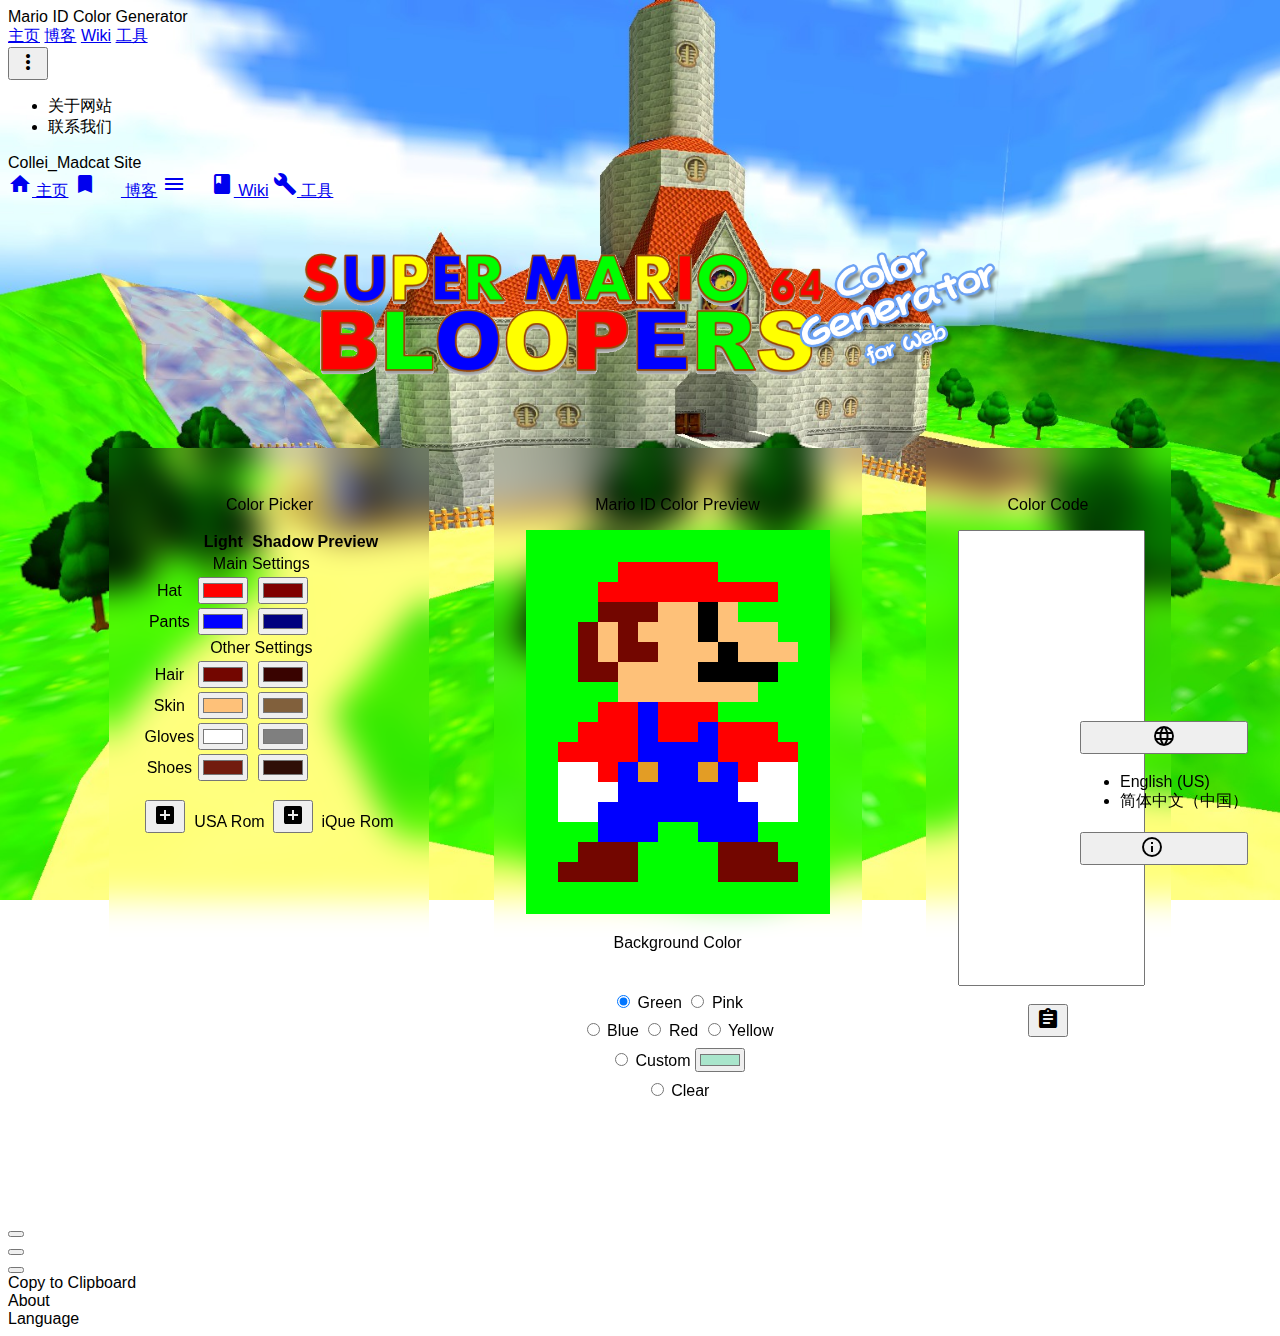
==== index.html @ 0d643e21 "Commit" ====
<!DOCTYPE html>
<html>
  
  <head>
    <meta http-equiv="content-type" content="text/html;" charset="utf-8">
    <title>Mario ID Color Genreator - Collei_Madcat</title>
    <link rel="stylesheet" href="https://fonts.googleapis.com/icon?family=Material+Icons">
    <link rel="stylesheet" href="https://code.getmdl.io/1.3.0/material.indigo-blue.min.css" />
    <link rel="stylesheet" href="http://fonts.googleapis.com/css?family=Roboto:300,400,500,700" type="text/css">
    <script defer src="https://code.getmdl.io/1.3.0/material.min.js">
    </script>
    <meta name="viewport" content="width=device-width, initial-scale=1.0">
    <link rel="stylesheet" href="css/style.css"/>
    <style type="text/css">
      body {
        background-image: url(images/background.jpg);
        background-repeat: no-repeat;
        background-attachment: fixed;
        background-position: center center;
        background-size: cover;
      }
      .mdl-layout__container {
        background-color: rgba(255,254,255,0.8);
      }
      .mdl-layout__header .mdl-layout-title {
        font-family:'Segoe UI',Tahoma,Geneva,Verdana,sans-serif !important;
      }
      .colorPicker{
        display: flex;
        margin: 0 auto;
        justify-content: center;
      }
      .footer {
        text-align:center;
      }
      .transition-left {
        transform-origin:center right;
      }
      .footer p {
        margin:0.5em 0;
      }
      .pages-bottom-right {
        position:fixed;
        display:flex;
        right:0;
        bottom:0;
        margin:0 2em 2em 0;
        z-index:900;
        flex-direction:column;
      }
      .pages-bottom-right button {
        margin:0.25em 0;
      }
      .mdl-dialog {
        min-width:360px;
        width:inherit;
        max-width:max-content;
      }
      .generate-area {
        margin-top:1em;
        display:flex;
        justify-content:space-around;
      }
      .generate-buttons {
        margin:0 0.25em;
      }
      .background-color-setting-radios div {
        margin:0.5em 0;
      }
      .padding-1 {
        padding:1em;
      }
      .padding-2 {
        padding:1.5em;
      }
      .padding-3 {
        padding:2em;
      }
      .margin-1{
        margin:0.25em;
      }
      .margin-2{
        margin:0.5em;
      }
      .margin-3{
        margin:1em;
      }
      .margin-4{
        margin:2em;
      }
      .blur-1{
        backdrop-filter: blur(16px);
      }
    </style>
  </head>
  
  <body>
    <div class="mdl-layout mdl-js-layout mdl-layout--fixed-header">
      <header class="mdl-layout__header">
        <div class="mdl-layout__header-row">
          <!-- Title -->
          <span class="mdl-layout-title">Mario ID Color Generator</span>
          <!-- Add spacer, to align navigation to the right -->
          <div class="mdl-layout-spacer">
          </div>
          <!-- Navigation. We hide it in small screens. -->
          <nav class="mdl-navigation mdl-layout--large-screen-only">
            <a class="mdl-navigation__link" href="https://colleimadcat.com/">主页</a>
            <a class="mdl-navigation__link needcomingsoon" href="#">博客</a>
            <a class="mdl-navigation__link" href="https://wiki.colleimadcat.com/">Wiki</a>
            <a class="mdl-navigation__link needcomingsoon" href="#">工具</a>
          </nav>
          <button id="demo-menu-lower-right" class="mdl-button mdl-js-button mdl-button--icon">
            <i class="material-icons">more_vert</i>
          </button>
          <ul class="mdl-menu mdl-menu--bottom-right mdl-js-menu mdl-js-ripple-effect" for="demo-menu-lower-right">
            <li class="mdl-menu__item needcomingsoon">关于网站</li>
            <li class="mdl-menu__item needcomingsoon">联系我们</li>
          </ul>
        </div>
      </header>
      <div class="mdl-layout__drawer">
        <span class="mdl-layout-title">Collei_Madcat Site</span>
        <nav class="mdl-navigation">
          <a class="mdl-navigation__link" href="https://colleimadcat.com/">
            <i class="material-icons">home</i>&nbsp;主页</a>
          <a class="mdl-navigation__link needcomingsoon" href="#">
            <i class="material-icons">bookmarks</i>&nbsp;博客</a>
          <a class="mdl-navigation__link" href="https://wiki.colleimadcat.com/">
            <i class="material-icons">menu_book</i>&nbsp;Wiki</a>
          <a class="mdl-navigation__link needcomingsoon" href="#" id="tools">
            <i class="material-icons">build</i>&nbsp;工具</a>
        </nav>
      </div>
      <main class="mdl-layout__content">
        <!--Page Content Start-->
        <div class="page-content padding-1">
          <form>
            <div style="display:flex">
              <img src="images/banner.png" style="margin:0 auto; width:768px;">
            </div>
            <div class="colorPicker padding-1" style="text-align:center;">
              <div class="marioID-color-picker-area mdl-shadow--6dp padding-3 margin-4 blur-1">
                <div class="color-setting">
                  <p>Color Picker</p>
                  <table class="mdl-data-table mdl-js-data-table mdl-shadow--2dp">
                    <thead>
                      <tr style="font-weight: bold;">
                        <td>
                        </td>
                        <td>Light</td>
                        <td>Shadow</td>
                        <td>Preview</td>
                      </tr>
                    </thead>
                    <tbody>
                      <tr>
                        <td colspan="4">Main Settings</td>
                      </tr>
                      <tr>
                        <td>Hat</td>
                        <td>
                          <input type="color" id="hatColor" value="#ff0000" onchange="colorExecute(hatMain)">
                        </td>
                        <td>
                          <input type="color" id="hatColorShadow" value="#7f0000" onchange="colorExecute(hatShadow)">
                        </td>
                        <td>
                          <div class="preview-color" id="preview-color-hat">
                          </div>
                        </td>
                      </tr>
                      <tr>
                        <td>Pants</td>
                        <td>
                          <input type="color" id="pantsColor" value="#0000ff" onchange="colorExecute(pantsMain)">
                        </td>
                        <td>
                          <input type="color" id="pantsColorShadow" value="#00007f" onchange="colorExecute(pantsShadow)">
                        </td>
                        <td>
                          <div class="preview-color" id="preview-color-pants">
                          </div>
                        </td>
                      </tr>
                      <tr>
                        <td colspan="4">Other Settings</td>
                      </tr>
                      <tr>
                        <td>Hair</td>
                        <td>
                          <input type="color" id="hairColor" value="#730600" onchange="colorExecute(hairMain)">
                        </td>
                        <td>
                          <input type="color" id="hairColorShadow" value="#390300" onchange="colorExecute(hairShadow)">
                        </td>
                        <td>
                          <div class="preview-color" id="preview-color-hat">
                          </div>
                        </td>
                      </tr>
                      <tr>
                        <td>Skin</td>
                        <td>
                          <input type="color" id="skinColor" value="#fec179" onchange="colorExecute(skinMain)">
                        </td>
                        <td>
                          <input type="color" id="skinColorShadow" value="#81603c" onchange="colorExecute(skinShadow)">
                        </td>
                        <td>
                          <div class="preview-color" id="preview-color-pants">
                          </div>
                        </td>
                      </tr>
                      <tr>
                        <td>Gloves</td>
                        <td>
                          <input type="color" id="glovesColor" value="#ffffff" onchange="colorExecute(glovesMain)">
                        </td>
                        <td>
                          <input type="color" id="glovesColorShadow" value="#7f7f7f" onchange="colorExecute(glovesShadow)">
                        </td>
                        <td>
                          <div class="preview-color" id="preview-color-hat">
                          </div>
                        </td>
                      </tr>
                      <tr>
                        <td>Shoes</td>
                        <td>
                          <input type="color" id="shoesColor" value="#721c0e" onchange="colorExecute(shoesMain)">
                        </td>
                        <td>
                          <input type="color" id="shoesColorShadow" value="#2f0e07" onchange="colorExecute(shoesShadow)">
                        </td>
                        <td>
                          <div class="preview-color" id="preview-color-pants">
                          </div>
                        </td>
                      </tr>
                    </tbody>
                  </table>
                </div>
                <div class="generate-area" style="margin-top: 1em;">
                  <div class="generate-buttons">
                    <button id="generateColorU" class="mdl-button mdl-js-button mdl-button--fab mdl-button--mini-fab mdl-shadow--2dp" onclick="cheatCodeGenerate(0)" href="#">
                      <i class="material-icons">add_box</i>
                    </button>
                    <span>&nbsp;USA Rom</span>
                  </div>
                  <div class="generate-buttons">
                    <button id="generateColorC" class="mdl-button mdl-js-button mdl-button--fab mdl-button--mini-fab mdl-shadow--2dp" onclick="cheatCodeGenerate(1)" href="#">
                      <i class="material-icons">add_box</i>
                    </button>
                    <span>&nbsp;iQue Rom</span>
                  </div>
                </div>
              </div>
              <div class="marioID-color-preview-area mdl-shadow--6dp padding-3 margin-4 blur-1">
                <p>Mario ID Color Preview</p>
                <canvas id="marioIdPreview" class="mdl-shadow--6dp" width="304" height="384">
                </canvas>
                <div class="background-color-setting" style="margin-top: 1em;">
                  <p>Background Color</p>
                  <div class="mdl-shadow--3dp background-color-setting-radios" style="padding:1em">
                    <div>
                      <label class="mdl-radio mdl-js-radio mdl-js-ripple-effect" for="screengreen">
                        <input type="radio" id="screengreen" class="mdl-radio__button" name="screen" checked onclick="changeBackground(0)">
                        <span class="mdl-radio__label">Green</span>
                      </label>
                      <label class="mdl-radio mdl-js-radio mdl-js-ripple-effect" for="screenpink">
                        <input type="radio" id="screenpink" class="mdl-radio__button" name="screen" onclick="changeBackground(1)">
                        <span class="mdl-radio__label">Pink</span>
                      </label>
                    </div>
                    <div>
                      <label class="mdl-radio mdl-js-radio mdl-js-ripple-effect" for="screenblue">
                        <input type="radio" id="screenblue" class="mdl-radio__button" name="screen" onclick="changeBackground(2)">
                        <span class="mdl-radio__label">Blue</span>
                      </label>
                      <label class="mdl-radio mdl-js-radio mdl-js-ripple-effect" for="screenred">
                        <input type="radio" id="screenred" class="mdl-radio__button" name="screen" onclick="changeBackground(3)">
                        <span class="mdl-radio__label">Red</span>
                      </label>
                      <label class="mdl-radio mdl-js-radio mdl-js-ripple-effect" for="screenyellow">
                        <input type="radio" id="screenyellow" class="mdl-radio__button" name="screen" onclick="changeBackground(4)">
                        <span class="mdl-radio__label">Yellow</span>
                      </label>
                    </div>
                    <div>
                      <label class="mdl-radio mdl-js-radio mdl-js-ripple-effect" for="screencustom">
                        <input type="radio" id="screencustom" class="mdl-radio__button" name="screen" onclick="changeBackground(5)">
                        <span class="mdl-radio__label">Custom</span>
                        <input type="color" id="backcolorCustom" value="#a9e5cb" style="height: 24px;">
                      </label>
                    </div>
                    <div>
                      <label class="mdl-radio mdl-js-radio mdl-js-ripple-effect" for="screenclear">
                        <input type="radio" id="screenclear" class="mdl-radio__button" name="screen" onclick="changeBackground(6)">
                        <span class="mdl-radio__label">Clear</span>
                      </label>
                    </div>
                  </div>
                </div>
              </div>
              <div class="generate-code-area mdl-shadow--6dp padding-3 margin-4 blur-1">
                <p>Color Code</p>
                <div class="generated-area">
                  <div class="mdl-textfield mdl-js-textfield">
                    <textarea style="resize:none; font-family:monospace; height: 450px; width: 100%;" id="GeneratedCode" class="mdl-textfield__input mdl-shadow--2dp"></textarea>
                  </div>
                </div>
                <button id="copycolorcode" class="mdl-button mdl-js-button mdl-button--fab mdl-button--mini-fab mdl-shadow--4dp" onclick="copyContent()" href="#" style="margin-top: 1em;">
                  <i class="material-icons">assignment</i>
                </button>
              </div>
            </div>
            <div class="pages-bottom-right">
              <button id="language" class="mdl-button mdl-button--colored mdl-js-button mdl-button--fab mdl-button--mini-fab mdl-js-ripple-effect mdl-shadow--3dp" href="#">
                <i class="material-icons">language</i>
              </button>
              <ul class="mdl-menu mdl-menu--top-right mdl-js-menu mdl-js-ripple-effect" for="language">
                <li class="mdl-menu__item">English (US)</li>
                <li class="mdl-menu__item">简体中文（中国）</li>
              </ul>
              <button id="about" class="mdl-button mdl-button--colored mdl-js-button mdl-button--fab mdl-button--mini-fab mdl-js-ripple-effect mdl-shadow--3dp" href="#">
                <i class="material-icons">info_outlined</i>
              </button>
            </div>
          </form>
        </div>
        <div id="generateColorToast" aria-live="assertive" aria-atomic="true" aria-relevant="text" class="mdl-snackbar mdl-js-snackbar">
          <div class="mdl-snackbar__text"></div>
          <button type="button" class="mdl-snackbar__action"></button>
        </div>
        <div id="copyToast" aria-live="assertive" aria-atomic="true" aria-relevant="text" class="mdl-snackbar mdl-js-snackbar">
          <div class="mdl-snackbar__text"></div>
          <button type="button" class="mdl-snackbar__action"></button>
        </div>
        <!--Page Content End-->
      </main>
      <div id="comingsoonToast" aria-live="assertive" aria-atomic="true" aria-relevant="text" class="mdl-snackbar mdl-js-snackbar">
        <div class="mdl-snackbar__text"></div>
        <button type="button" class="mdl-snackbar__action"></button>
      </div>
    </div>
    <div class="mdl-tooltip" data-mdl-for="copycolorcode">Copy to Clipboard</div>
    <div class="mdl-tooltip transition-left mdl-tooltip--left" data-mdl-for="about">About</div>
    <div class="mdl-tooltip transition-left mdl-tooltip--left" data-mdl-for="language">Language</div>
    <dialog id="dialog" class="mdl-dialog">
      <h3 class="mdl-dialog__title">关于 Mario ID 生成器</h3>
      <div class="mdl-dialog__content">
        <div class="footer">
          <p>© 2016~2023 Collei_Madcat, Unreal_Neo Studios. All Rights Reserved.</p>
          <p>© CaptainSwag101 M64MM2 and Color Generator.</p>
          <p>© GlitchyPSIX M64MM3</p>
          <p>Co-developed by 8192Bit.</p>
          <p>This Color Code Generator is Public domain, technical support for creators in the Super Mario 64 Blooper Community.
            <br/>This is free for anyone to use.</p>
        </div>
      </div>
      <div class="mdl-dialog__actions">
        <button type="button" class="mdl-button">关闭</button>
      </div>
    </dialog>
    <script>
      (function() {
        'use strict';
        window['counter'] = 0;
        var snackbarContainer = document.querySelector('#comingsoonToast');
        var showToastButton = document.getElementsByClassName('needcomingsoon');
        for (var i = 0;i < showToastButton.length; i++){
          showToastButton[i].addEventListener('click', function() {
              'use strict';
              var data = {
                  message: '网页正在维护中，敬请期待...',
                  timeout: 1500
              };
              snackbarContainer.MaterialSnackbar.showSnackbar(data);
          })
        }
      }());
    </script>
    <script>
      (function() {
        'use strict';
        window['counter'] = 0;
        var snackbarContainer = document.querySelector('#generateColorToast');
        var showToastButton = document.querySelector('#generateColorU');
        showToastButton.addEventListener('click', function() {
          'use strict';
          var data = {message: 'Color Generated.'};
          snackbarContainer.MaterialSnackbar.showSnackbar(data);
        });
      }());
      (function() {
        'use strict';
        window['counter'] = 0;
        var snackbarContainer = document.querySelector('#generateColorToast');
        var showToastButton = document.querySelector('#generateColorC');
        showToastButton.addEventListener('click', function() {
          'use strict';
          var data = {message: 'Color Generated.'};
          snackbarContainer.MaterialSnackbar.showSnackbar(data);
        });
      }());
      (function() {
        'use strict';
        window['bool'];
        var snackbarContainer = document.querySelector('#copyToast');
        var showToastButton = document.querySelector('#copycolorcode');
        showToastButton.addEventListener('click', function() {
          'use strict';
          if (bool) {
            var data = {message: 'Successfully copied the code to clipboard.'};
          }
          else {
            var data = {message: 'Failed to copy the code to clipboard. Have you got the clipboard premission?'};
          }
          snackbarContainer.MaterialSnackbar.showSnackbar(data);
        });
      }());
    </script>
    <script>
        (function() {
          'use strict';
          var dialogButton = document.querySelector('#about');
          var dialog = document.querySelector('#dialog');
          if (! dialog.showModal) {
            dialogPolyfill.registerDialog(dialog);
          }
          dialogButton.addEventListener('click', function() {
            dialog.showModal();
          });
          dialog.querySelector('button:not([disabled])')
          .addEventListener('click', function() {
            dialog.close();
          });
        }());
    </script>
    <script>
      var masks = {
        "empty": [[0, 0, 0, 0, 0, 0, 0, 0, 0, 0, 0, 0],
        [0, 0, 0, 0, 0, 0, 0, 0, 0, 0, 0, 0],
        [0, 0, 0, 0, 0, 0, 0, 0, 0, 0, 0, 0],
        [0, 0, 0, 0, 0, 0, 0, 0, 0, 0, 0, 0],
        [0, 0, 0, 0, 0, 0, 0, 0, 0, 0, 0, 0],
        [0, 0, 0, 0, 0, 0, 0, 0, 0, 0, 0, 0],
        [0, 0, 0, 0, 0, 0, 0, 0, 0, 0, 0, 0],
        [0, 0, 0, 0, 0, 0, 0, 0, 0, 0, 0, 0],
        [0, 0, 0, 0, 0, 0, 0, 0, 0, 0, 0, 0],
        [0, 0, 0, 0, 0, 0, 0, 0, 0, 0, 0, 0],
        [0, 0, 0, 0, 0, 0, 0, 0, 0, 0, 0, 0],
        [0, 0, 0, 0, 0, 0, 0, 0, 0, 0, 0, 0],
        [0, 0, 0, 0, 0, 0, 0, 0, 0, 0, 0, 0],
        [0, 0, 0, 0, 0, 0, 0, 0, 0, 0, 0, 0],
        [0, 0, 0, 0, 0, 0, 0, 0, 0, 0, 0, 0],
        [0, 0, 0, 0, 0, 0, 0, 0, 0, 0, 0, 0]],
        "hat": [[0, 0, 0, 1, 1, 1, 1, 1, 0, 0, 0, 0],
        [0, 0, 1, 1, 1, 1, 1, 1, 1, 1, 1, 0],
        [0, 0, 0, 0, 0, 0, 0, 0, 0, 0, 0, 0],
        [0, 0, 0, 0, 0, 0, 0, 0, 0, 0, 0, 0],
        [0, 0, 0, 0, 0, 0, 0, 0, 0, 0, 0, 0],
        [0, 0, 0, 0, 0, 0, 0, 0, 0, 0, 0, 0],
        [0, 0, 0, 0, 0, 0, 0, 0, 0, 0, 0, 0],
        [0, 0, 1, 1, 0, 1, 1, 1, 0, 0, 0, 0],
        [0, 1, 1, 1, 0, 1, 1, 0, 1, 1, 1, 0],
        [1, 1, 1, 1, 0, 0, 0, 0, 1, 1, 1, 1],
        [0, 0, 1, 0, 0, 0, 0, 0, 0, 1, 0, 0],
        [0, 0, 0, 0, 0, 0, 0, 0, 0, 0, 0, 0],
        [0, 0, 0, 0, 0, 0, 0, 0, 0, 0, 0, 0],
        [0, 0, 0, 0, 0, 0, 0, 0, 0, 0, 0, 0],
        [0, 0, 0, 0, 0, 0, 0, 0, 0, 0, 0, 0],
        [0, 0, 0, 0, 0, 0, 0, 0, 0, 0, 0, 0],
        [0, 0, 0, 0, 0, 0, 0, 0, 0, 0, 0, 0]],
        "pants": [[0, 0, 0, 0, 0, 0, 0, 0, 0, 0, 0, 0],
        [0, 0, 0, 0, 0, 0, 0, 0, 0, 0, 0, 0],
        [0, 0, 0, 0, 0, 0, 0, 0, 0, 0, 0, 0],
        [0, 0, 0, 0, 0, 0, 0, 0, 0, 0, 0, 0],
        [0, 0, 0, 0, 0, 0, 0, 0, 0, 0, 0, 0],
        [0, 0, 0, 0, 0, 0, 0, 0, 0, 0, 0, 0],
        [0, 0, 0, 0, 0, 0, 0, 0, 0, 0, 0, 0],
        [0, 0, 0, 0, 1, 0, 0, 0, 0, 0, 0, 0],
        [0, 0, 0, 0, 1, 0, 0, 1, 0, 0, 0, 0],
        [0, 0, 0, 0, 1, 1, 1, 1, 0, 0, 0, 0],
        [0, 0, 0, 1, 0, 1, 1, 0, 1, 0, 0, 0],
        [0, 0, 0, 1, 1, 1, 1, 1, 1, 0, 0, 0],
        [0, 0, 1, 1, 1, 1, 1, 1, 1, 1, 0, 0],
        [0, 0, 1, 1, 1, 0, 0, 1, 1, 1, 0, 0],
        [0, 0, 0, 0, 0, 0, 0, 0, 0, 0, 0, 0],
        [0, 0, 0, 0, 0, 0, 0, 0, 0, 0, 0, 0]],
        "hair": [[0, 0, 0, 0, 0, 0, 0, 0, 0, 0, 0, 0],
        [0, 0, 0, 0, 0, 0, 0, 0, 0, 0, 0, 0],
        [0, 0, 1, 1, 1, 0, 0, 0, 0, 0, 0, 0],
        [0, 1, 0, 1, 0, 0, 0, 0, 0, 0, 0, 0],
        [0, 1, 0, 1, 1, 0, 0, 0, 0, 0, 0, 0],
        [0, 1, 1, 0, 0, 0, 0, 0, 0, 0, 0, 0],
        [0, 0, 0, 0, 0, 0, 0, 0, 0, 0, 0, 0],
        [0, 0, 0, 0, 0, 0, 0, 0, 0, 0, 0, 0],
        [0, 0, 0, 0, 0, 0, 0, 0, 0, 0, 0, 0],
        [0, 0, 0, 0, 0, 0, 0, 0, 0, 0, 0, 0],
        [0, 0, 0, 0, 0, 0, 0, 0, 0, 0, 0, 0],
        [0, 0, 0, 0, 0, 0, 0, 0, 0, 0, 0, 0],
        [0, 0, 0, 0, 0, 0, 0, 0, 0, 0, 0, 0],
        [0, 0, 0, 0, 0, 0, 0, 0, 0, 0, 0, 0],
        [0, 0, 0, 0, 0, 0, 0, 0, 0, 0, 0, 0],
        [0, 0, 0, 0, 0, 0, 0, 0, 0, 0, 0, 0]],
        "skin": [[0, 0, 0, 0, 0, 0, 0, 0, 0, 0, 0, 0],
        [0, 0, 0, 0, 0, 0, 0, 0, 0, 0, 0, 0],
        [0, 0, 0, 0, 0, 1, 1, 0, 1, 0, 0, 0],
        [0, 0, 1, 0, 1, 1, 1, 0, 1, 1, 1, 0],
        [0, 0, 1, 0, 0, 1, 1, 1, 0, 1, 1, 1],
        [0, 0, 0, 1, 1, 1, 1, 0, 0, 0, 0, 0],
        [0, 0, 0, 1, 1, 1, 1, 1, 1, 1, 0, 0],
        [0, 0, 0, 0, 0, 0, 0, 0, 0, 0, 0, 0],
        [0, 0, 0, 0, 0, 0, 0, 0, 0, 0, 0, 0],
        [0, 0, 0, 0, 0, 0, 0, 0, 0, 0, 0, 0],
        [0, 0, 0, 0, 0, 0, 0, 0, 0, 0, 0, 0],
        [0, 0, 0, 0, 0, 0, 0, 0, 0, 0, 0, 0],
        [0, 0, 0, 0, 0, 0, 0, 0, 0, 0, 0, 0],
        [0, 0, 0, 0, 0, 0, 0, 0, 0, 0, 0, 0],
        [0, 0, 0, 0, 0, 0, 0, 0, 0, 0, 0, 0],
        [0, 0, 0, 0, 0, 0, 0, 0, 0, 0, 0, 0]],
        "gloves": [[0, 0, 0, 0, 0, 0, 0, 0, 0, 0, 0, 0],
        [0, 0, 0, 0, 0, 0, 0, 0, 0, 0, 0, 0],
        [0, 0, 0, 0, 0, 0, 0, 0, 0, 0, 0, 0],
        [0, 0, 0, 0, 0, 0, 0, 0, 0, 0, 0, 0],
        [0, 0, 0, 0, 0, 0, 0, 0, 0, 0, 0, 0],
        [0, 0, 0, 0, 0, 0, 0, 0, 0, 0, 0, 0],
        [0, 0, 0, 0, 0, 0, 0, 0, 0, 0, 0, 0],
        [0, 0, 0, 0, 0, 0, 0, 0, 0, 0, 0, 0],
        [0, 0, 0, 0, 0, 0, 0, 0, 0, 0, 0, 0],
        [0, 0, 0, 0, 0, 0, 0, 0, 0, 0, 0, 0],
        [1, 1, 0, 0, 0, 0, 0, 0, 0, 0, 1, 1],
        [1, 1, 1, 0, 0, 0, 0, 0, 0, 1, 1, 1],
        [1, 1, 0, 0, 0, 0, 0, 0, 0, 0, 1, 1],
        [0, 0, 0, 0, 0, 0, 0, 0, 0, 0, 0, 0],
        [0, 0, 0, 0, 0, 0, 0, 0, 0, 0, 0, 0],
        [0, 0, 0, 0, 0, 0, 0, 0, 0, 0, 0, 0]],
        "shoes": [[0, 0, 0, 0, 0, 0, 0, 0, 0, 0, 0, 0],
        [0, 0, 0, 0, 0, 0, 0, 0, 0, 0, 0, 0],
        [0, 0, 0, 0, 0, 0, 0, 0, 0, 0, 0, 0],
        [0, 0, 0, 0, 0, 0, 0, 0, 0, 0, 0, 0],
        [0, 0, 0, 0, 0, 0, 0, 0, 0, 0, 0, 0],
        [0, 0, 0, 0, 0, 0, 0, 0, 0, 0, 0, 0],
        [0, 0, 0, 0, 0, 0, 0, 0, 0, 0, 0, 0],
        [0, 0, 0, 0, 0, 0, 0, 0, 0, 0, 0, 0],
        [0, 0, 0, 0, 0, 0, 0, 0, 0, 0, 0, 0],
        [0, 0, 0, 0, 0, 0, 0, 0, 0, 0, 0, 0],
        [0, 0, 0, 0, 0, 0, 0, 0, 0, 0, 0, 0],
        [0, 0, 0, 0, 0, 0, 0, 0, 0, 0, 0, 0],
        [0, 0, 0, 0, 0, 0, 0, 0, 0, 0, 0, 0],
        [0, 0, 0, 0, 0, 0, 0, 0, 0, 0, 0, 0],
        [0, 1, 1, 1, 0, 0, 0, 0, 1, 1, 1, 0],
        [1, 1, 1, 1, 0, 0, 0, 0, 1, 1, 1, 1]],
        "face": [[0, 0, 0, 0, 0, 0, 0, 0, 0, 0, 0, 0],
        [0, 0, 0, 0, 0, 0, 0, 0, 0, 0, 0, 0],
        [0, 0, 0, 0, 0, 0, 0, 1, 0, 0, 0, 0],
        [0, 0, 0, 0, 0, 0, 0, 1, 0, 0, 0, 0],
        [0, 0, 0, 0, 0, 0, 0, 0, 1, 0, 0, 0],
        [0, 0, 0, 0, 0, 0, 0, 1, 1, 1, 1, 0],
        [0, 0, 0, 0, 0, 0, 0, 0, 0, 0, 0, 0],
        [0, 0, 0, 0, 0, 0, 0, 0, 0, 0, 0, 0],
        [0, 0, 0, 0, 0, 0, 0, 0, 0, 0, 0, 0],
        [0, 0, 0, 0, 0, 0, 0, 0, 0, 0, 0, 0],
        [0, 0, 0, 0, 0, 0, 0, 0, 0, 0, 0, 0],
        [0, 0, 0, 0, 0, 0, 0, 0, 0, 0, 0, 0],
        [0, 0, 0, 0, 0, 0, 0, 0, 0, 0, 0, 0],
        [0, 0, 0, 0, 0, 0, 0, 0, 0, 0, 0, 0],
        [0, 0, 0, 0, 0, 0, 0, 0, 0, 0, 0, 0],
        [0, 0, 0, 0, 0, 0, 0, 0, 0, 0, 0, 0]],
        "blocks": [[0, 0, 0, 0, 0, 0, 0, 0, 0, 0, 0, 0],
        [0, 0, 0, 0, 0, 0, 0, 0, 0, 0, 0, 0],
        [0, 0, 0, 0, 0, 0, 0, 0, 0, 0, 0, 0],
        [0, 0, 0, 0, 0, 0, 0, 0, 0, 0, 0, 0],
        [0, 0, 0, 0, 0, 0, 0, 0, 0, 0, 0, 0],
        [0, 0, 0, 0, 0, 0, 0, 0, 0, 0, 0, 0],
        [0, 0, 0, 0, 0, 0, 0, 0, 0, 0, 0, 0],
        [0, 0, 0, 0, 0, 0, 0, 0, 0, 0, 0, 0],
        [0, 0, 0, 0, 0, 0, 0, 0, 0, 0, 0, 0],
        [0, 0, 0, 0, 0, 0, 0, 0, 0, 0, 0, 0],
        [0, 0, 0, 0, 1, 0, 0, 1, 0, 0, 0, 0],
        [0, 0, 0, 0, 0, 0, 0, 0, 0, 0, 0, 0],
        [0, 0, 0, 0, 0, 0, 0, 0, 0, 0, 0, 0],
        [0, 0, 0, 0, 0, 0, 0, 0, 0, 0, 0, 0],
        [0, 0, 0, 0, 0, 0, 0, 0, 0, 0, 0, 0],
        [0, 0, 0, 0, 0, 0, 0, 0, 0, 0, 0, 0]]
      }
      var backColor = ["#00ff00", "#ff00ff", "#0000ff", "#ff0000", "#ffff00"];
      var memoryAddress = [[
        0x8107EC38,
        0x8107EC40,
        0x8107EC98,
        0x8107ECA0,
        0x8107EC80,
        0x8107EC88,
        0x8107EC50,
        0x8107EC58,
        0x8107EC20,
        0x8107EC28,
        0x8107EC68,
        0x8107EC70,//USA
      ], [
        0x810610A8,
        0x810610B0,
        0x81061108,
        0x81061110,
        0x810610F0,
        0x810610F8,
        0x810610C0,
        0x810610C8,
        0x81061090,
        0x81061098,
        0x810610D8,
        0x810610E0 //CHN
      ]]
    </script>
  
    <script>
      var hatMain = document.querySelector('#hatColor')
      var hatShadow = document.querySelector('#hatColorShadow')
      var pantsMain = document.querySelector('#pantsColor')
      var pantsShadow = document.querySelector('#pantsColorShadow')
      var hairMain = document.querySelector('#hairColor')
      var hairShadow = document.querySelector('#hairColorShadow')
      var skinMain = document.querySelector('#skinColor')
      var skinShadow = document.querySelector('#skinColorShadow')
      var glovesMain = document.querySelector('#glovesColor')
      var glovesShadow = document.querySelector('#glovesColorShadow')
      var shoesMain = document.querySelector('#shoesColor')
      var shoesShadow = document.querySelector('#shoesColorShadow')
      var cheatColorTemp = [
        [hatMain.value, pantsMain.value, hairMain.value, skinMain.value, glovesMain.value, shoesMain.value],
        [hatShadow.value, pantsShadow.value, hairShadow.value, skinShadow.value, glovesShadow.value, shoesShadow.value]]
    </script>
    <script>
      var c = document.getElementById('marioIdPreview');
      var ctx = c.getContext("2d")
      ctx.fillStyle = "#00ff00"
      ctx.fillRect(0, 0, 999, 999)
      var start_x = 32;
      var start_y = 32;
      var bcce = document.querySelector('#backcolorCustom');
      function drawPixel(w, h) {
        ctx.fillRect(start_x + w * 20, start_y + h * 20, 20, 20)
      }
      function copyContent() {
        document.getElementById("GeneratedCode").focus()
        document.getElementById("GeneratedCode").select()
        if (document.execCommand("copy")) {
          bool=true;
          //alert("Successfully copied the code to clipboard.")
        }
        else {
          bool=false;
          //alert("Failed to copy the code to clipboard. Have you got the clipboard premission?")
        }
      }
      function initColor() {
        run("#ff0000", hatMain.id);
        run("#0000ff", pantsMain.id);
        run("#730600", hairMain.id);
        run("#FEC179", skinMain.id);
        run("#ffffff", glovesMain.id);
        run("#730600", shoesMain.id);
        run("#000000", "face");
        run("#e39d25", "blocks");
      }
      function changeBackground(a) {
        if (a < 5) {
          ctx.fillStyle = backColor[a];
          ctx.fillRect(0, 0, 999, 999)
        }
        else if (a == 5) {
          console.log(bcce.value);
          ctx.fillStyle = bcce.value;
          ctx.fillRect(0, 0, 999, 999)
        }
        else {
          ctx.clearRect(0, 0, 999, 999)
        }
        run(hatMain.value, hatMain.id);
        run(pantsMain.value, pantsMain.id);
        run(hairMain.value, hairMain.id);
        run(skinMain.value, skinMain.id);
        run(glovesMain.value, glovesMain.id);
        run(shoesMain.value, shoesMain.id);
        run("#000000", "face");
        run("#e39d25", "blocks");
      }
      function setCheatCode(index) {
        var cheatColorTemp = [
          [hatShadow.value, hairShadow.value, skinShadow.value, glovesShadow.value, pantsShadow.value, shoesShadow.value],
          [hatMain.value, hairMain.value, skinMain.value, glovesMain.value, pantsMain.value, shoesMain.value]]
        var temp_a = ""
        var temp_b = ""
        var temp_c = ""
        var temp_d = ""
        var temp_e = 0
        var temp_f = ""
        var final = ""
        for (var a = 0; a < 6; a++) {
          for (var b = 0; b < 2; b++) {
            temp_a = cheatColorTemp[b][a].slice(1, 7)
            temp_b = temp_a.slice(0, 4)
            temp_c = temp_a.slice(4, 6) + "00"
            temp_d = (memoryAddress[index][temp_e] + 0).toString('16')
            temp_f = (memoryAddress[index][temp_e] + 2).toString('16')
            temp_e++
            final = final + temp_d + " " + temp_b + "\r\n" + temp_f + " " + temp_c + "\r\n";
          }
        }
        return final.toUpperCase();
      }
      function cheatCodeGenerate(index) {
        document.getElementById("GeneratedCode").value = setCheatCode(index);
      }
      function run(color, queryID) {
        ctx.fillStyle = color
        for (var h = 0; h < 16; h++) {
          for (var w = 0; w < 12; w++) {
            if (queryID == "hatColor") {
              if (masks.hat[h][w] == 1) {
                drawPixel(w, h);
              }
            }
            if (queryID == "pantsColor") {
              if (masks.pants[h][w] == 1) {
                drawPixel(w, h);
              }
            }
            if (queryID == "hairColor") {
              if (masks.hair[h][w] == 1) {
                drawPixel(w, h);
              }
            }
            if (queryID == "skinColor") {
              if (masks.skin[h][w] == 1) {
                drawPixel(w, h);
              }
            }
            if (queryID == "glovesColor") {
              if (masks.gloves[h][w] == 1) {
                drawPixel(w, h);
              }
            }
            if (queryID == "shoesColor") {
              if (masks.shoes[h][w] == 1) {
                drawPixel(w, h);
              }
            }
            if (queryID == "face") {
              if (masks.face[h][w] == 1) {
                drawPixel(w, h);
              }
            }
            if (queryID == "blocks") {
              if (masks.blocks[h][w] == 1) {
                drawPixel(w, h);
              }
            }
          }
        }
      }
      initColor()
      function colorExecute(queryID) {
        if ((queryID == hatMain) || (queryID == pantsMain) || (queryID == hairMain) || (queryID == skinMain) || (queryID == glovesMain) || (queryID == shoesMain)) {
          run(queryID.value, queryID.id);
        }
      }
    </script>
    <style>
      * {
        font-family: 'Segoe UI', Tahoma, Geneva, Verdana, sans-serif;
      }
  
      .colorPicker table td {
        text-align: center;
      }
      footer {
        text-align: center;
      }
      footer p {
        margin:0 auto;
      }
    </style>
  </body>
</html>
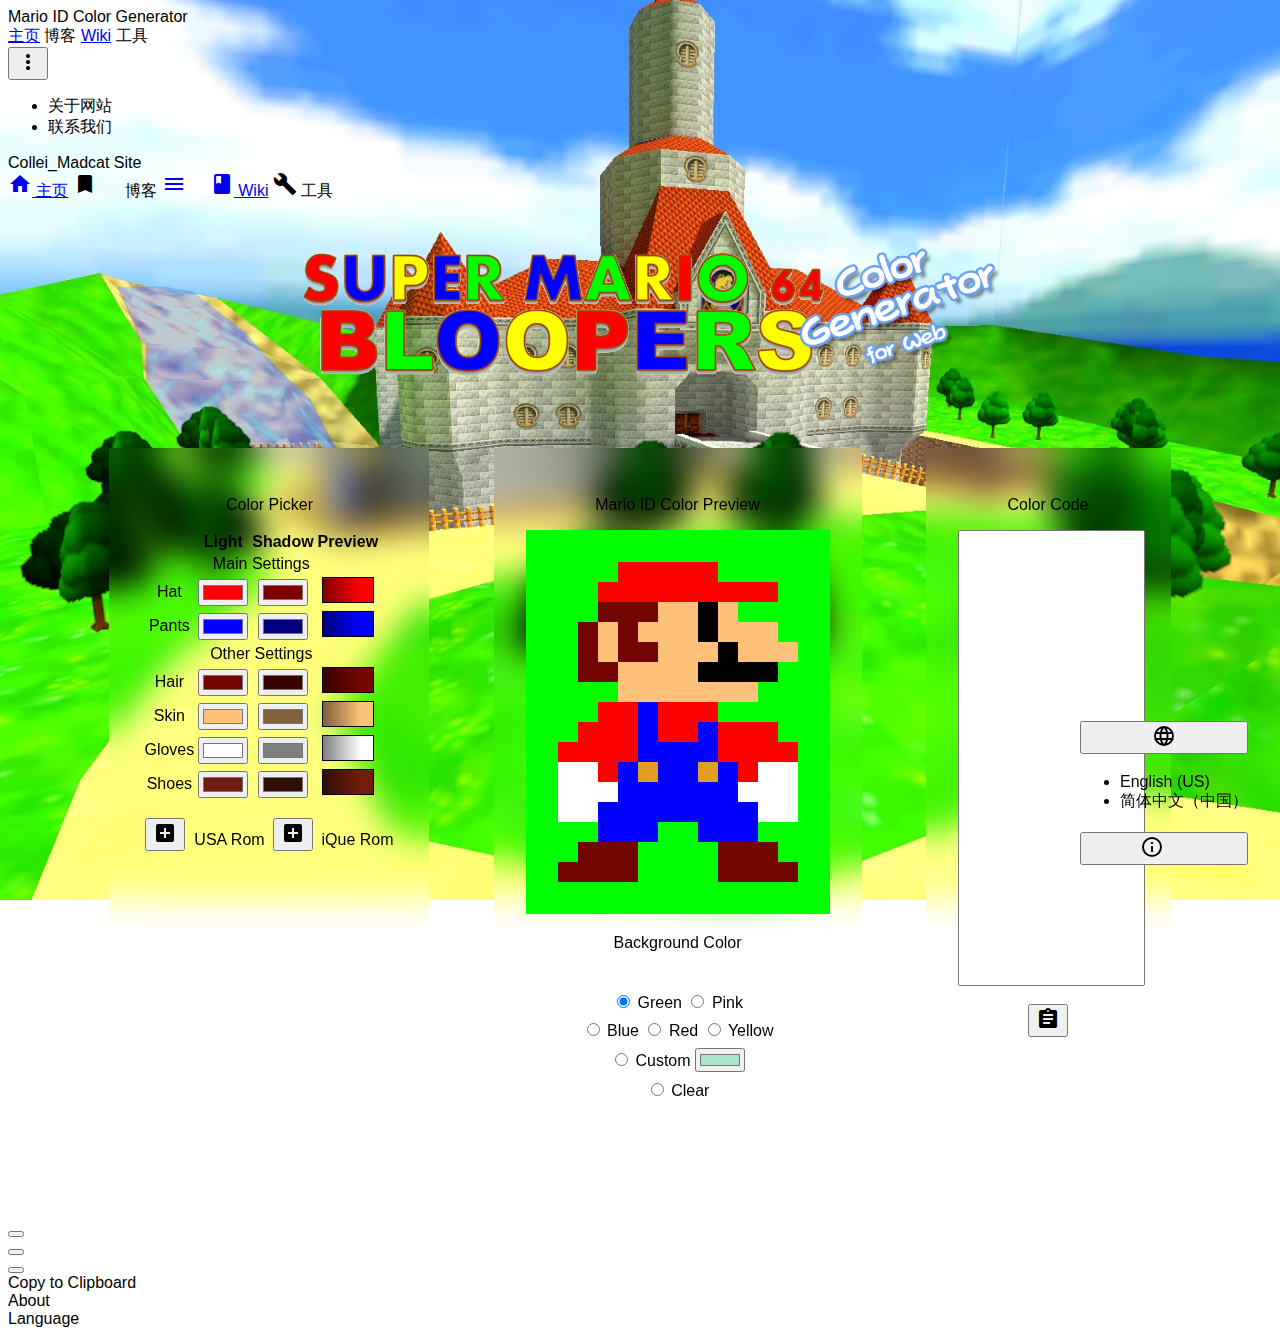
==== commit 436d92a0: "Commit" ====
--- a/index.html
+++ b/index.html
@@ -9,89 +9,9 @@
     <link rel="stylesheet" href="http://fonts.googleapis.com/css?family=Roboto:300,400,500,700" type="text/css">
     <script defer src="https://code.getmdl.io/1.3.0/material.min.js">
     </script>
-    <meta name="viewport" content="width=device-width, initial-scale=1.0">
+    <script src="js/data.js"></script>
+    <meta name="viewport" content="width=device-width, initial-scale=0.8">
     <link rel="stylesheet" href="css/style.css"/>
-    <style type="text/css">
-      body {
-        background-image: url(images/background.jpg);
-        background-repeat: no-repeat;
-        background-attachment: fixed;
-        background-position: center center;
-        background-size: cover;
-      }
-      .mdl-layout__container {
-        background-color: rgba(255,254,255,0.8);
-      }
-      .mdl-layout__header .mdl-layout-title {
-        font-family:'Segoe UI',Tahoma,Geneva,Verdana,sans-serif !important;
-      }
-      .colorPicker{
-        display: flex;
-        margin: 0 auto;
-        justify-content: center;
-      }
-      .footer {
-        text-align:center;
-      }
-      .transition-left {
-        transform-origin:center right;
-      }
-      .footer p {
-        margin:0.5em 0;
-      }
-      .pages-bottom-right {
-        position:fixed;
-        display:flex;
-        right:0;
-        bottom:0;
-        margin:0 2em 2em 0;
-        z-index:900;
-        flex-direction:column;
-      }
-      .pages-bottom-right button {
-        margin:0.25em 0;
-      }
-      .mdl-dialog {
-        min-width:360px;
-        width:inherit;
-        max-width:max-content;
-      }
-      .generate-area {
-        margin-top:1em;
-        display:flex;
-        justify-content:space-around;
-      }
-      .generate-buttons {
-        margin:0 0.25em;
-      }
-      .background-color-setting-radios div {
-        margin:0.5em 0;
-      }
-      .padding-1 {
-        padding:1em;
-      }
-      .padding-2 {
-        padding:1.5em;
-      }
-      .padding-3 {
-        padding:2em;
-      }
-      .margin-1{
-        margin:0.25em;
-      }
-      .margin-2{
-        margin:0.5em;
-      }
-      .margin-3{
-        margin:1em;
-      }
-      .margin-4{
-        margin:2em;
-      }
-      .blur-1{
-        backdrop-filter: blur(16px);
-      }
-    </style>
   </head>
   
   <body>
@@ -106,9 +26,9 @@
           <!-- Navigation. We hide it in small screens. -->
           <nav class="mdl-navigation mdl-layout--large-screen-only">
             <a class="mdl-navigation__link" href="https://colleimadcat.com/">主页</a>
-            <a class="mdl-navigation__link needcomingsoon" href="#">博客</a>
+            <a class="mdl-navigation__link needcomingsoon">博客</a>
             <a class="mdl-navigation__link" href="https://wiki.colleimadcat.com/">Wiki</a>
-            <a class="mdl-navigation__link needcomingsoon" href="#">工具</a>
+            <a class="mdl-navigation__link needcomingsoon" >工具</a>
           </nav>
           <button id="demo-menu-lower-right" class="mdl-button mdl-js-button mdl-button--icon">
             <i class="material-icons">more_vert</i>
@@ -124,11 +44,11 @@
         <nav class="mdl-navigation">
           <a class="mdl-navigation__link" href="https://colleimadcat.com/">
             <i class="material-icons">home</i>&nbsp;主页</a>
-          <a class="mdl-navigation__link needcomingsoon" href="#">
+          <a class="mdl-navigation__link needcomingsoon">
             <i class="material-icons">bookmarks</i>&nbsp;博客</a>
           <a class="mdl-navigation__link" href="https://wiki.colleimadcat.com/">
             <i class="material-icons">menu_book</i>&nbsp;Wiki</a>
-          <a class="mdl-navigation__link needcomingsoon" href="#" id="tools">
+          <a class="mdl-navigation__link needcomingsoon" id="tools">
             <i class="material-icons">build</i>&nbsp;工具</a>
         </nav>
       </div>
@@ -136,8 +56,8 @@
         <!--Page Content Start-->
         <div class="page-content padding-1">
           <form>
-            <div style="display:flex">
-              <img src="images/banner.png" style="margin:0 auto; width:768px;">
+            <div class="banner-image">
+              <img src="images/banner.png">
             </div>
             <div class="colorPicker padding-1" style="text-align:center;">
               <div class="marioID-color-picker-area mdl-shadow--6dp padding-3 margin-4 blur-1">
@@ -166,8 +86,8 @@
                           <input type="color" id="hatColorShadow" value="#7f0000" onchange="colorExecute(hatShadow)">
                         </td>
                         <td>
-                          <div class="preview-color" id="preview-color-hat">
-                          </div>
+                          <canvas class="preview-color" id="preview-color-hat" style="background-image:none">
+                          </canvas>
                         </td>
                       </tr>
                       <tr>
@@ -179,8 +99,8 @@
                           <input type="color" id="pantsColorShadow" value="#00007f" onchange="colorExecute(pantsShadow)">
                         </td>
                         <td>
-                          <div class="preview-color" id="preview-color-pants">
-                          </div>
+                          <canvas class="preview-color" id="preview-color-pants" style="background-image:none">
+                          </canvas>
                         </td>
                       </tr>
                       <tr>
@@ -195,8 +115,8 @@
                           <input type="color" id="hairColorShadow" value="#390300" onchange="colorExecute(hairShadow)">
                         </td>
                         <td>
-                          <div class="preview-color" id="preview-color-hat">
-                          </div>
+                          <canvas class="preview-color" id="preview-color-hair" style="background-image:none">
+                          </canvas>
                         </td>
                       </tr>
                       <tr>
@@ -208,8 +128,8 @@
                           <input type="color" id="skinColorShadow" value="#81603c" onchange="colorExecute(skinShadow)">
                         </td>
                         <td>
-                          <div class="preview-color" id="preview-color-pants">
-                          </div>
+                          <canvas class="preview-color" id="preview-color-skin" style="background-image:none">
+                          </canvas>
                         </td>
                       </tr>
                       <tr>
@@ -221,8 +141,8 @@
                           <input type="color" id="glovesColorShadow" value="#7f7f7f" onchange="colorExecute(glovesShadow)">
                         </td>
                         <td>
-                          <div class="preview-color" id="preview-color-hat">
-                          </div>
+                          <canvas class="preview-color" id="preview-color-gloves" style="background-image:none">
+                          </canvas>
                         </td>
                       </tr>
                       <tr>
@@ -234,8 +154,8 @@
                           <input type="color" id="shoesColorShadow" value="#2f0e07" onchange="colorExecute(shoesShadow)">
                         </td>
                         <td>
-                          <div class="preview-color" id="preview-color-pants">
-                          </div>
+                          <canvas class="preview-color" id="preview-color-shoes" style="background-image:none">
+                          </canvas>
                         </td>
                       </tr>
                     </tbody>
@@ -243,13 +163,13 @@
                 </div>
                 <div class="generate-area" style="margin-top: 1em;">
                   <div class="generate-buttons">
-                    <button id="generateColorU" class="mdl-button mdl-js-button mdl-button--fab mdl-button--mini-fab mdl-shadow--2dp" onclick="cheatCodeGenerate(0)" href="#">
+                    <button type="button" id="generateColorU" class="mdl-button mdl-js-button mdl-button--fab mdl-button--mini-fab mdl-shadow--2dp" onclick="cheatCodeGenerate(0)">
                       <i class="material-icons">add_box</i>
                     </button>
                     <span>&nbsp;USA Rom</span>
                   </div>
                   <div class="generate-buttons">
-                    <button id="generateColorC" class="mdl-button mdl-js-button mdl-button--fab mdl-button--mini-fab mdl-shadow--2dp" onclick="cheatCodeGenerate(1)" href="#">
+                    <button type="button" id="generateColorC" class="mdl-button mdl-js-button mdl-button--fab mdl-button--mini-fab mdl-shadow--2dp" onclick="cheatCodeGenerate(1)">
                       <i class="material-icons">add_box</i>
                     </button>
                     <span>&nbsp;iQue Rom</span>
@@ -310,20 +230,20 @@
                     <textarea style="resize:none; font-family:monospace; height: 450px; width: 100%;" id="GeneratedCode" class="mdl-textfield__input mdl-shadow--2dp"></textarea>
                   </div>
                 </div>
-                <button id="copycolorcode" class="mdl-button mdl-js-button mdl-button--fab mdl-button--mini-fab mdl-shadow--4dp" onclick="copyContent()" href="#" style="margin-top: 1em;">
+                <button type="button" id="copycolorcode" class="mdl-button mdl-js-button mdl-button--fab mdl-button--mini-fab mdl-shadow--4dp" onclick="copyContent()" style="margin-top: 1em;">
                   <i class="material-icons">assignment</i>
                 </button>
               </div>
             </div>
             <div class="pages-bottom-right">
-              <button id="language" class="mdl-button mdl-button--colored mdl-js-button mdl-button--fab mdl-button--mini-fab mdl-js-ripple-effect mdl-shadow--3dp" href="#">
+              <button type="button" id="language" class="mdl-button mdl-button--colored mdl-js-button mdl-button--fab mdl-button--mini-fab mdl-js-ripple-effect mdl-shadow--3dp">
                 <i class="material-icons">language</i>
               </button>
               <ul class="mdl-menu mdl-menu--top-right mdl-js-menu mdl-js-ripple-effect" for="language">
                 <li class="mdl-menu__item">English (US)</li>
                 <li class="mdl-menu__item">简体中文（中国）</li>
               </ul>
-              <button id="about" class="mdl-button mdl-button--colored mdl-js-button mdl-button--fab mdl-button--mini-fab mdl-js-ripple-effect mdl-shadow--3dp" href="#">
+              <button type="button" id="about" class="mdl-button mdl-button--colored mdl-js-button mdl-button--fab mdl-button--mini-fab mdl-js-ripple-effect mdl-shadow--3dp">
                 <i class="material-icons">info_outlined</i>
               </button>
             </div>
@@ -355,8 +275,10 @@
           <p>© CaptainSwag101 M64MM2 and Color Generator.</p>
           <p>© GlitchyPSIX M64MM3</p>
           <p>Co-developed by 8192Bit.</p>
-          <p>This Color Code Generator is Public domain, technical support for creators in the Super Mario 64 Blooper Community.
-            <br/>This is free for anyone to use.</p>
+          <p>Sounds stream resource from Super Mario Bros. X</p>
+          <p>This Color Code Generator is Public domain.<br />
+            Technical support for creators in the Super Mario 64 Blooper Community.<br/>
+            This is free for anyone to use.</p>
         </div>
       </div>
       <div class="mdl-dialog__actions">
@@ -381,408 +303,9 @@
         }
       }());
     </script>
-    <script>
-      (function() {
-        'use strict';
-        window['counter'] = 0;
-        var snackbarContainer = document.querySelector('#generateColorToast');
-        var showToastButton = document.querySelector('#generateColorU');
-        showToastButton.addEventListener('click', function() {
-          'use strict';
-          var data = {message: 'Color Generated.'};
-          snackbarContainer.MaterialSnackbar.showSnackbar(data);
-        });
-      }());
-      (function() {
-        'use strict';
-        window['counter'] = 0;
-        var snackbarContainer = document.querySelector('#generateColorToast');
-        var showToastButton = document.querySelector('#generateColorC');
-        showToastButton.addEventListener('click', function() {
-          'use strict';
-          var data = {message: 'Color Generated.'};
-          snackbarContainer.MaterialSnackbar.showSnackbar(data);
-        });
-      }());
-      (function() {
-        'use strict';
-        window['bool'];
-        var snackbarContainer = document.querySelector('#copyToast');
-        var showToastButton = document.querySelector('#copycolorcode');
-        showToastButton.addEventListener('click', function() {
-          'use strict';
-          if (bool) {
-            var data = {message: 'Successfully copied the code to clipboard.'};
-          }
-          else {
-            var data = {message: 'Failed to copy the code to clipboard. Have you got the clipboard premission?'};
-          }
-          snackbarContainer.MaterialSnackbar.showSnackbar(data);
-        });
-      }());
-    </script>
-    <script>
-        (function() {
-          'use strict';
-          var dialogButton = document.querySelector('#about');
-          var dialog = document.querySelector('#dialog');
-          if (! dialog.showModal) {
-            dialogPolyfill.registerDialog(dialog);
-          }
-          dialogButton.addEventListener('click', function() {
-            dialog.showModal();
-          });
-          dialog.querySelector('button:not([disabled])')
-          .addEventListener('click', function() {
-            dialog.close();
-          });
-        }());
-    </script>
-    <script>
-      var masks = {
-        "empty": [[0, 0, 0, 0, 0, 0, 0, 0, 0, 0, 0, 0],
-        [0, 0, 0, 0, 0, 0, 0, 0, 0, 0, 0, 0],
-        [0, 0, 0, 0, 0, 0, 0, 0, 0, 0, 0, 0],
-        [0, 0, 0, 0, 0, 0, 0, 0, 0, 0, 0, 0],
-        [0, 0, 0, 0, 0, 0, 0, 0, 0, 0, 0, 0],
-        [0, 0, 0, 0, 0, 0, 0, 0, 0, 0, 0, 0],
-        [0, 0, 0, 0, 0, 0, 0, 0, 0, 0, 0, 0],
-        [0, 0, 0, 0, 0, 0, 0, 0, 0, 0, 0, 0],
-        [0, 0, 0, 0, 0, 0, 0, 0, 0, 0, 0, 0],
-        [0, 0, 0, 0, 0, 0, 0, 0, 0, 0, 0, 0],
-        [0, 0, 0, 0, 0, 0, 0, 0, 0, 0, 0, 0],
-        [0, 0, 0, 0, 0, 0, 0, 0, 0, 0, 0, 0],
-        [0, 0, 0, 0, 0, 0, 0, 0, 0, 0, 0, 0],
-        [0, 0, 0, 0, 0, 0, 0, 0, 0, 0, 0, 0],
-        [0, 0, 0, 0, 0, 0, 0, 0, 0, 0, 0, 0],
-        [0, 0, 0, 0, 0, 0, 0, 0, 0, 0, 0, 0]],
-        "hat": [[0, 0, 0, 1, 1, 1, 1, 1, 0, 0, 0, 0],
-        [0, 0, 1, 1, 1, 1, 1, 1, 1, 1, 1, 0],
-        [0, 0, 0, 0, 0, 0, 0, 0, 0, 0, 0, 0],
-        [0, 0, 0, 0, 0, 0, 0, 0, 0, 0, 0, 0],
-        [0, 0, 0, 0, 0, 0, 0, 0, 0, 0, 0, 0],
-        [0, 0, 0, 0, 0, 0, 0, 0, 0, 0, 0, 0],
-        [0, 0, 0, 0, 0, 0, 0, 0, 0, 0, 0, 0],
-        [0, 0, 1, 1, 0, 1, 1, 1, 0, 0, 0, 0],
-        [0, 1, 1, 1, 0, 1, 1, 0, 1, 1, 1, 0],
-        [1, 1, 1, 1, 0, 0, 0, 0, 1, 1, 1, 1],
-        [0, 0, 1, 0, 0, 0, 0, 0, 0, 1, 0, 0],
-        [0, 0, 0, 0, 0, 0, 0, 0, 0, 0, 0, 0],
-        [0, 0, 0, 0, 0, 0, 0, 0, 0, 0, 0, 0],
-        [0, 0, 0, 0, 0, 0, 0, 0, 0, 0, 0, 0],
-        [0, 0, 0, 0, 0, 0, 0, 0, 0, 0, 0, 0],
-        [0, 0, 0, 0, 0, 0, 0, 0, 0, 0, 0, 0],
-        [0, 0, 0, 0, 0, 0, 0, 0, 0, 0, 0, 0]],
-        "pants": [[0, 0, 0, 0, 0, 0, 0, 0, 0, 0, 0, 0],
-        [0, 0, 0, 0, 0, 0, 0, 0, 0, 0, 0, 0],
-        [0, 0, 0, 0, 0, 0, 0, 0, 0, 0, 0, 0],
-        [0, 0, 0, 0, 0, 0, 0, 0, 0, 0, 0, 0],
-        [0, 0, 0, 0, 0, 0, 0, 0, 0, 0, 0, 0],
-        [0, 0, 0, 0, 0, 0, 0, 0, 0, 0, 0, 0],
-        [0, 0, 0, 0, 0, 0, 0, 0, 0, 0, 0, 0],
-        [0, 0, 0, 0, 1, 0, 0, 0, 0, 0, 0, 0],
-        [0, 0, 0, 0, 1, 0, 0, 1, 0, 0, 0, 0],
-        [0, 0, 0, 0, 1, 1, 1, 1, 0, 0, 0, 0],
-        [0, 0, 0, 1, 0, 1, 1, 0, 1, 0, 0, 0],
-        [0, 0, 0, 1, 1, 1, 1, 1, 1, 0, 0, 0],
-        [0, 0, 1, 1, 1, 1, 1, 1, 1, 1, 0, 0],
-        [0, 0, 1, 1, 1, 0, 0, 1, 1, 1, 0, 0],
-        [0, 0, 0, 0, 0, 0, 0, 0, 0, 0, 0, 0],
-        [0, 0, 0, 0, 0, 0, 0, 0, 0, 0, 0, 0]],
-        "hair": [[0, 0, 0, 0, 0, 0, 0, 0, 0, 0, 0, 0],
-        [0, 0, 0, 0, 0, 0, 0, 0, 0, 0, 0, 0],
-        [0, 0, 1, 1, 1, 0, 0, 0, 0, 0, 0, 0],
-        [0, 1, 0, 1, 0, 0, 0, 0, 0, 0, 0, 0],
-        [0, 1, 0, 1, 1, 0, 0, 0, 0, 0, 0, 0],
-        [0, 1, 1, 0, 0, 0, 0, 0, 0, 0, 0, 0],
-        [0, 0, 0, 0, 0, 0, 0, 0, 0, 0, 0, 0],
-        [0, 0, 0, 0, 0, 0, 0, 0, 0, 0, 0, 0],
-        [0, 0, 0, 0, 0, 0, 0, 0, 0, 0, 0, 0],
-        [0, 0, 0, 0, 0, 0, 0, 0, 0, 0, 0, 0],
-        [0, 0, 0, 0, 0, 0, 0, 0, 0, 0, 0, 0],
-        [0, 0, 0, 0, 0, 0, 0, 0, 0, 0, 0, 0],
-        [0, 0, 0, 0, 0, 0, 0, 0, 0, 0, 0, 0],
-        [0, 0, 0, 0, 0, 0, 0, 0, 0, 0, 0, 0],
-        [0, 0, 0, 0, 0, 0, 0, 0, 0, 0, 0, 0],
-        [0, 0, 0, 0, 0, 0, 0, 0, 0, 0, 0, 0]],
-        "skin": [[0, 0, 0, 0, 0, 0, 0, 0, 0, 0, 0, 0],
-        [0, 0, 0, 0, 0, 0, 0, 0, 0, 0, 0, 0],
-        [0, 0, 0, 0, 0, 1, 1, 0, 1, 0, 0, 0],
-        [0, 0, 1, 0, 1, 1, 1, 0, 1, 1, 1, 0],
-        [0, 0, 1, 0, 0, 1, 1, 1, 0, 1, 1, 1],
-        [0, 0, 0, 1, 1, 1, 1, 0, 0, 0, 0, 0],
-        [0, 0, 0, 1, 1, 1, 1, 1, 1, 1, 0, 0],
-        [0, 0, 0, 0, 0, 0, 0, 0, 0, 0, 0, 0],
-        [0, 0, 0, 0, 0, 0, 0, 0, 0, 0, 0, 0],
-        [0, 0, 0, 0, 0, 0, 0, 0, 0, 0, 0, 0],
-        [0, 0, 0, 0, 0, 0, 0, 0, 0, 0, 0, 0],
-        [0, 0, 0, 0, 0, 0, 0, 0, 0, 0, 0, 0],
-        [0, 0, 0, 0, 0, 0, 0, 0, 0, 0, 0, 0],
-        [0, 0, 0, 0, 0, 0, 0, 0, 0, 0, 0, 0],
-        [0, 0, 0, 0, 0, 0, 0, 0, 0, 0, 0, 0],
-        [0, 0, 0, 0, 0, 0, 0, 0, 0, 0, 0, 0]],
-        "gloves": [[0, 0, 0, 0, 0, 0, 0, 0, 0, 0, 0, 0],
-        [0, 0, 0, 0, 0, 0, 0, 0, 0, 0, 0, 0],
-        [0, 0, 0, 0, 0, 0, 0, 0, 0, 0, 0, 0],
-        [0, 0, 0, 0, 0, 0, 0, 0, 0, 0, 0, 0],
-        [0, 0, 0, 0, 0, 0, 0, 0, 0, 0, 0, 0],
-        [0, 0, 0, 0, 0, 0, 0, 0, 0, 0, 0, 0],
-        [0, 0, 0, 0, 0, 0, 0, 0, 0, 0, 0, 0],
-        [0, 0, 0, 0, 0, 0, 0, 0, 0, 0, 0, 0],
-        [0, 0, 0, 0, 0, 0, 0, 0, 0, 0, 0, 0],
-        [0, 0, 0, 0, 0, 0, 0, 0, 0, 0, 0, 0],
-        [1, 1, 0, 0, 0, 0, 0, 0, 0, 0, 1, 1],
-        [1, 1, 1, 0, 0, 0, 0, 0, 0, 1, 1, 1],
-        [1, 1, 0, 0, 0, 0, 0, 0, 0, 0, 1, 1],
-        [0, 0, 0, 0, 0, 0, 0, 0, 0, 0, 0, 0],
-        [0, 0, 0, 0, 0, 0, 0, 0, 0, 0, 0, 0],
-        [0, 0, 0, 0, 0, 0, 0, 0, 0, 0, 0, 0]],
-        "shoes": [[0, 0, 0, 0, 0, 0, 0, 0, 0, 0, 0, 0],
-        [0, 0, 0, 0, 0, 0, 0, 0, 0, 0, 0, 0],
-        [0, 0, 0, 0, 0, 0, 0, 0, 0, 0, 0, 0],
-        [0, 0, 0, 0, 0, 0, 0, 0, 0, 0, 0, 0],
-        [0, 0, 0, 0, 0, 0, 0, 0, 0, 0, 0, 0],
-        [0, 0, 0, 0, 0, 0, 0, 0, 0, 0, 0, 0],
-        [0, 0, 0, 0, 0, 0, 0, 0, 0, 0, 0, 0],
-        [0, 0, 0, 0, 0, 0, 0, 0, 0, 0, 0, 0],
-        [0, 0, 0, 0, 0, 0, 0, 0, 0, 0, 0, 0],
-        [0, 0, 0, 0, 0, 0, 0, 0, 0, 0, 0, 0],
-        [0, 0, 0, 0, 0, 0, 0, 0, 0, 0, 0, 0],
-        [0, 0, 0, 0, 0, 0, 0, 0, 0, 0, 0, 0],
-        [0, 0, 0, 0, 0, 0, 0, 0, 0, 0, 0, 0],
-        [0, 0, 0, 0, 0, 0, 0, 0, 0, 0, 0, 0],
-        [0, 1, 1, 1, 0, 0, 0, 0, 1, 1, 1, 0],
-        [1, 1, 1, 1, 0, 0, 0, 0, 1, 1, 1, 1]],
-        "face": [[0, 0, 0, 0, 0, 0, 0, 0, 0, 0, 0, 0],
-        [0, 0, 0, 0, 0, 0, 0, 0, 0, 0, 0, 0],
-        [0, 0, 0, 0, 0, 0, 0, 1, 0, 0, 0, 0],
-        [0, 0, 0, 0, 0, 0, 0, 1, 0, 0, 0, 0],
-        [0, 0, 0, 0, 0, 0, 0, 0, 1, 0, 0, 0],
-        [0, 0, 0, 0, 0, 0, 0, 1, 1, 1, 1, 0],
-        [0, 0, 0, 0, 0, 0, 0, 0, 0, 0, 0, 0],
-        [0, 0, 0, 0, 0, 0, 0, 0, 0, 0, 0, 0],
-        [0, 0, 0, 0, 0, 0, 0, 0, 0, 0, 0, 0],
-        [0, 0, 0, 0, 0, 0, 0, 0, 0, 0, 0, 0],
-        [0, 0, 0, 0, 0, 0, 0, 0, 0, 0, 0, 0],
-        [0, 0, 0, 0, 0, 0, 0, 0, 0, 0, 0, 0],
-        [0, 0, 0, 0, 0, 0, 0, 0, 0, 0, 0, 0],
-        [0, 0, 0, 0, 0, 0, 0, 0, 0, 0, 0, 0],
-        [0, 0, 0, 0, 0, 0, 0, 0, 0, 0, 0, 0],
-        [0, 0, 0, 0, 0, 0, 0, 0, 0, 0, 0, 0]],
-        "blocks": [[0, 0, 0, 0, 0, 0, 0, 0, 0, 0, 0, 0],
-        [0, 0, 0, 0, 0, 0, 0, 0, 0, 0, 0, 0],
-        [0, 0, 0, 0, 0, 0, 0, 0, 0, 0, 0, 0],
-        [0, 0, 0, 0, 0, 0, 0, 0, 0, 0, 0, 0],
-        [0, 0, 0, 0, 0, 0, 0, 0, 0, 0, 0, 0],
-        [0, 0, 0, 0, 0, 0, 0, 0, 0, 0, 0, 0],
-        [0, 0, 0, 0, 0, 0, 0, 0, 0, 0, 0, 0],
-        [0, 0, 0, 0, 0, 0, 0, 0, 0, 0, 0, 0],
-        [0, 0, 0, 0, 0, 0, 0, 0, 0, 0, 0, 0],
-        [0, 0, 0, 0, 0, 0, 0, 0, 0, 0, 0, 0],
-        [0, 0, 0, 0, 1, 0, 0, 1, 0, 0, 0, 0],
-        [0, 0, 0, 0, 0, 0, 0, 0, 0, 0, 0, 0],
-        [0, 0, 0, 0, 0, 0, 0, 0, 0, 0, 0, 0],
-        [0, 0, 0, 0, 0, 0, 0, 0, 0, 0, 0, 0],
-        [0, 0, 0, 0, 0, 0, 0, 0, 0, 0, 0, 0],
-        [0, 0, 0, 0, 0, 0, 0, 0, 0, 0, 0, 0]]
-      }
-      var backColor = ["#00ff00", "#ff00ff", "#0000ff", "#ff0000", "#ffff00"];
-      var memoryAddress = [[
-        0x8107EC38,
-        0x8107EC40,
-        0x8107EC98,
-        0x8107ECA0,
-        0x8107EC80,
-        0x8107EC88,
-        0x8107EC50,
-        0x8107EC58,
-        0x8107EC20,
-        0x8107EC28,
-        0x8107EC68,
-        0x8107EC70,//USA
-      ], [
-        0x810610A8,
-        0x810610B0,
-        0x81061108,
-        0x81061110,
-        0x810610F0,
-        0x810610F8,
-        0x810610C0,
-        0x810610C8,
-        0x81061090,
-        0x81061098,
-        0x810610D8,
-        0x810610E0 //CHN
-      ]]
-    </script>
-  
-    <script>
-      var hatMain = document.querySelector('#hatColor')
-      var hatShadow = document.querySelector('#hatColorShadow')
-      var pantsMain = document.querySelector('#pantsColor')
-      var pantsShadow = document.querySelector('#pantsColorShadow')
-      var hairMain = document.querySelector('#hairColor')
-      var hairShadow = document.querySelector('#hairColorShadow')
-      var skinMain = document.querySelector('#skinColor')
-      var skinShadow = document.querySelector('#skinColorShadow')
-      var glovesMain = document.querySelector('#glovesColor')
-      var glovesShadow = document.querySelector('#glovesColorShadow')
-      var shoesMain = document.querySelector('#shoesColor')
-      var shoesShadow = document.querySelector('#shoesColorShadow')
-      var cheatColorTemp = [
-        [hatMain.value, pantsMain.value, hairMain.value, skinMain.value, glovesMain.value, shoesMain.value],
-        [hatShadow.value, pantsShadow.value, hairShadow.value, skinShadow.value, glovesShadow.value, shoesShadow.value]]
-    </script>
-    <script>
-      var c = document.getElementById('marioIdPreview');
-      var ctx = c.getContext("2d")
-      ctx.fillStyle = "#00ff00"
-      ctx.fillRect(0, 0, 999, 999)
-      var start_x = 32;
-      var start_y = 32;
-      var bcce = document.querySelector('#backcolorCustom');
-      function drawPixel(w, h) {
-        ctx.fillRect(start_x + w * 20, start_y + h * 20, 20, 20)
-      }
-      function copyContent() {
-        document.getElementById("GeneratedCode").focus()
-        document.getElementById("GeneratedCode").select()
-        if (document.execCommand("copy")) {
-          bool=true;
-          //alert("Successfully copied the code to clipboard.")
-        }
-        else {
-          bool=false;
-          //alert("Failed to copy the code to clipboard. Have you got the clipboard premission?")
-        }
-      }
-      function initColor() {
-        run("#ff0000", hatMain.id);
-        run("#0000ff", pantsMain.id);
-        run("#730600", hairMain.id);
-        run("#FEC179", skinMain.id);
-        run("#ffffff", glovesMain.id);
-        run("#730600", shoesMain.id);
-        run("#000000", "face");
-        run("#e39d25", "blocks");
-      }
-      function changeBackground(a) {
-        if (a < 5) {
-          ctx.fillStyle = backColor[a];
-          ctx.fillRect(0, 0, 999, 999)
-        }
-        else if (a == 5) {
-          console.log(bcce.value);
-          ctx.fillStyle = bcce.value;
-          ctx.fillRect(0, 0, 999, 999)
-        }
-        else {
-          ctx.clearRect(0, 0, 999, 999)
-        }
-        run(hatMain.value, hatMain.id);
-        run(pantsMain.value, pantsMain.id);
-        run(hairMain.value, hairMain.id);
-        run(skinMain.value, skinMain.id);
-        run(glovesMain.value, glovesMain.id);
-        run(shoesMain.value, shoesMain.id);
-        run("#000000", "face");
-        run("#e39d25", "blocks");
-      }
-      function setCheatCode(index) {
-        var cheatColorTemp = [
-          [hatShadow.value, hairShadow.value, skinShadow.value, glovesShadow.value, pantsShadow.value, shoesShadow.value],
-          [hatMain.value, hairMain.value, skinMain.value, glovesMain.value, pantsMain.value, shoesMain.value]]
-        var temp_a = ""
-        var temp_b = ""
-        var temp_c = ""
-        var temp_d = ""
-        var temp_e = 0
-        var temp_f = ""
-        var final = ""
-        for (var a = 0; a < 6; a++) {
-          for (var b = 0; b < 2; b++) {
-            temp_a = cheatColorTemp[b][a].slice(1, 7)
-            temp_b = temp_a.slice(0, 4)
-            temp_c = temp_a.slice(4, 6) + "00"
-            temp_d = (memoryAddress[index][temp_e] + 0).toString('16')
-            temp_f = (memoryAddress[index][temp_e] + 2).toString('16')
-            temp_e++
-            final = final + temp_d + " " + temp_b + "\r\n" + temp_f + " " + temp_c + "\r\n";
-          }
-        }
-        return final.toUpperCase();
-      }
-      function cheatCodeGenerate(index) {
-        document.getElementById("GeneratedCode").value = setCheatCode(index);
-      }
-      function run(color, queryID) {
-        ctx.fillStyle = color
-        for (var h = 0; h < 16; h++) {
-          for (var w = 0; w < 12; w++) {
-            if (queryID == "hatColor") {
-              if (masks.hat[h][w] == 1) {
-                drawPixel(w, h);
-              }
-            }
-            if (queryID == "pantsColor") {
-              if (masks.pants[h][w] == 1) {
-                drawPixel(w, h);
-              }
-            }
-            if (queryID == "hairColor") {
-              if (masks.hair[h][w] == 1) {
-                drawPixel(w, h);
-              }
-            }
-            if (queryID == "skinColor") {
-              if (masks.skin[h][w] == 1) {
-                drawPixel(w, h);
-              }
-            }
-            if (queryID == "glovesColor") {
-              if (masks.gloves[h][w] == 1) {
-                drawPixel(w, h);
-              }
-            }
-            if (queryID == "shoesColor") {
-              if (masks.shoes[h][w] == 1) {
-                drawPixel(w, h);
-              }
-            }
-            if (queryID == "face") {
-              if (masks.face[h][w] == 1) {
-                drawPixel(w, h);
-              }
-            }
-            if (queryID == "blocks") {
-              if (masks.blocks[h][w] == 1) {
-                drawPixel(w, h);
-              }
-            }
-          }
-        }
-      }
-      initColor()
-      function colorExecute(queryID) {
-        if ((queryID == hatMain) || (queryID == pantsMain) || (queryID == hairMain) || (queryID == skinMain) || (queryID == glovesMain) || (queryID == shoesMain)) {
-          run(queryID.value, queryID.id);
-        }
-      }
-    </script>
-    <style>
-      * {
-        font-family: 'Segoe UI', Tahoma, Geneva, Verdana, sans-serif;
-      }
-  
-      .colorPicker table td {
-        text-align: center;
-      }
-      footer {
-        text-align: center;
-      }
-      footer p {
-        margin:0 auto;
-      }
-    </style>
+    <script src="js/componets/about.js"></script>
+    <script src="js/cghint.js"></script>
+    <script src="js/querybind.js"></script>
+    <script src="js/main.js"></script>
   </body>
 </html>--- a/css/style.css
+++ b/css/style.css
@@ -0,0 +1,126 @@
+@media screen and (max-width:480px) {
+	.mdl-layout__header-row .mdl-layout-title {
+        display:none;
+    }
+}
+@media screen and (max-width:800px) {
+	.banner-image img {
+        width:600px !important;
+    }
+}
+@media screen and (max-width:640px) {
+	.banner-image img {
+        width:400px !important;
+    }
+}
+@media screen and (max-width:440px) {
+	.banner-image img {
+        width:240px !important;
+    }
+}
+@media screen and (max-width:1280px) {
+	.colorPicker {
+        flex-direction:row;
+        flex-wrap:wrap;
+    }
+}
+body {
+	background-image:url('../images/background.jpg');
+	background-repeat:no-repeat;
+	background-attachment:fixed;
+	background-position:center center;
+	background-size:cover;
+}
+.banner-image {
+	display:flex;
+}
+.banner-image img {
+	margin:0 auto;
+	width:768px;
+}
+.preview-color {
+    border: 1px solid black;
+	width:50px;
+	height:24px;
+}
+.colorPicker {
+	display:flex;
+	margin:0 auto;
+	justify-content:center;
+}
+.mdl-layout__container {
+	background-color:rgba(255,254,255,0.8);
+}
+* {
+  font-family: 'Segoe UI', Tahoma, Geneva, Verdana, sans-serif;
+}
+.mdl-layout-title * {
+  font-family:'Segoe UI', Tahoma, Geneva, Verdana, sans-serif !important;
+}
+.mdl-layout__header .mdl-layout-title {
+	font-family:'Segoe UI',Tahoma,Geneva,Verdana,sans-serif !important;
+}
+.footer {
+	text-align:center;
+}
+.transition-left {
+	transform-origin:center right;
+}
+.footer p {
+	margin:0.25em 0;
+}
+.colorPicker table tbody td,.colorPicker table thead td{
+    text-align: center;
+}
+.pages-bottom-right {
+	position:fixed;
+	display:flex;
+	right:0;
+	bottom:0;
+	margin:0 2em 2em 0;
+	z-index:900;
+	flex-direction:column;
+}
+.pages-bottom-right button {
+	margin:0.25em 0;
+}
+.mdl-dialog {
+	min-width:360px;
+	width:inherit;
+	max-width:max-content;
+}
+.generate-area {
+	margin-top:1em;
+	display:flex;
+	justify-content:space-around;
+}
+.generate-buttons {
+	margin:0 0.25em;
+}
+.background-color-setting-radios div {
+	margin:0.5em 0;
+}
+.padding-1 {
+	padding:1em;
+}
+.padding-2 {
+	padding:1.5em;
+}
+.padding-3 {
+	padding:2em;
+}
+.margin-1 {
+	margin:0.25em;
+}
+.margin-2 {
+	margin:0.5em;
+}
+.margin-3 {
+	margin:1em;
+}
+.margin-4 {
+	margin:2em;
+}
+.blur-1 {
+	backdrop-filter:blur(16px);
+}
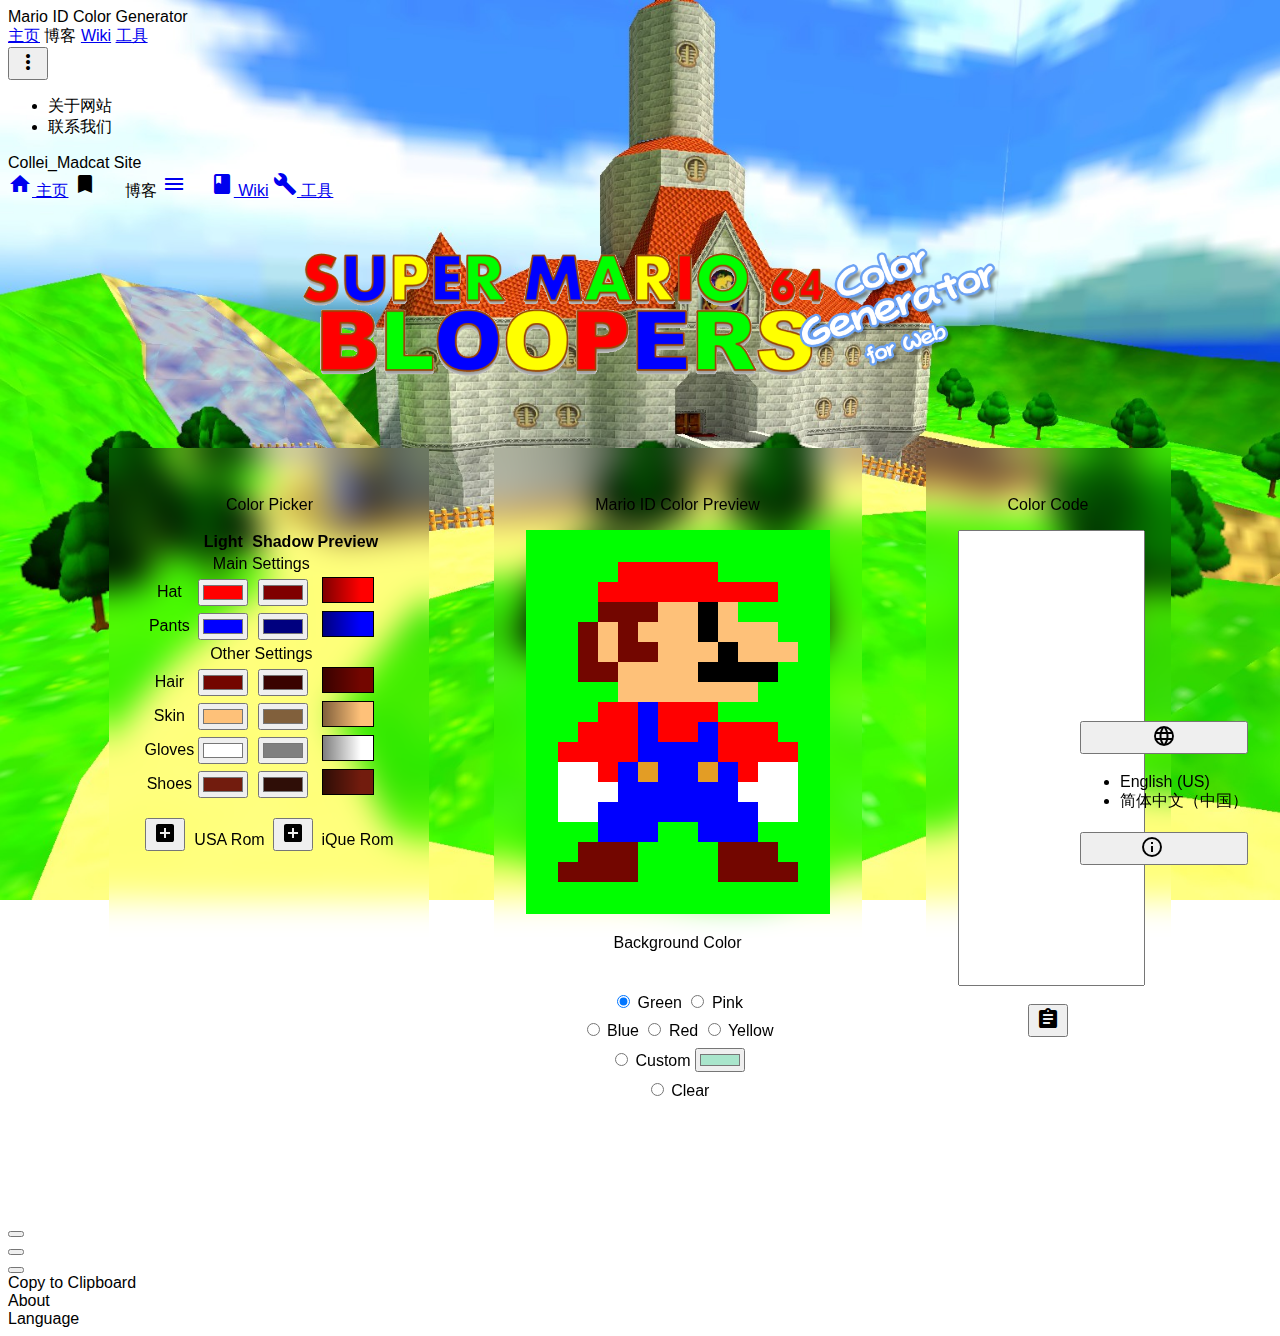
==== commit a37b5cb3: "Commit" ====
--- a/index.html
+++ b/index.html
@@ -28,7 +28,7 @@
             <a class="mdl-navigation__link" href="https://colleimadcat.com/">主页</a>
             <a class="mdl-navigation__link needcomingsoon">博客</a>
             <a class="mdl-navigation__link" href="https://wiki.colleimadcat.com/">Wiki</a>
-            <a class="mdl-navigation__link needcomingsoon" >工具</a>
+            <a class="mdl-navigation__link" href="https://site.colleimadcat.com/" >工具</a>
           </nav>
           <button id="demo-menu-lower-right" class="mdl-button mdl-js-button mdl-button--icon">
             <i class="material-icons">more_vert</i>
@@ -48,7 +48,7 @@
             <i class="material-icons">bookmarks</i>&nbsp;博客</a>
           <a class="mdl-navigation__link" href="https://wiki.colleimadcat.com/">
             <i class="material-icons">menu_book</i>&nbsp;Wiki</a>
-          <a class="mdl-navigation__link needcomingsoon" id="tools">
+          <a class="mdl-navigation__link" href="https://site.colleimadcat.com/" id="tools">
             <i class="material-icons">build</i>&nbsp;工具</a>
         </nav>
       </div>
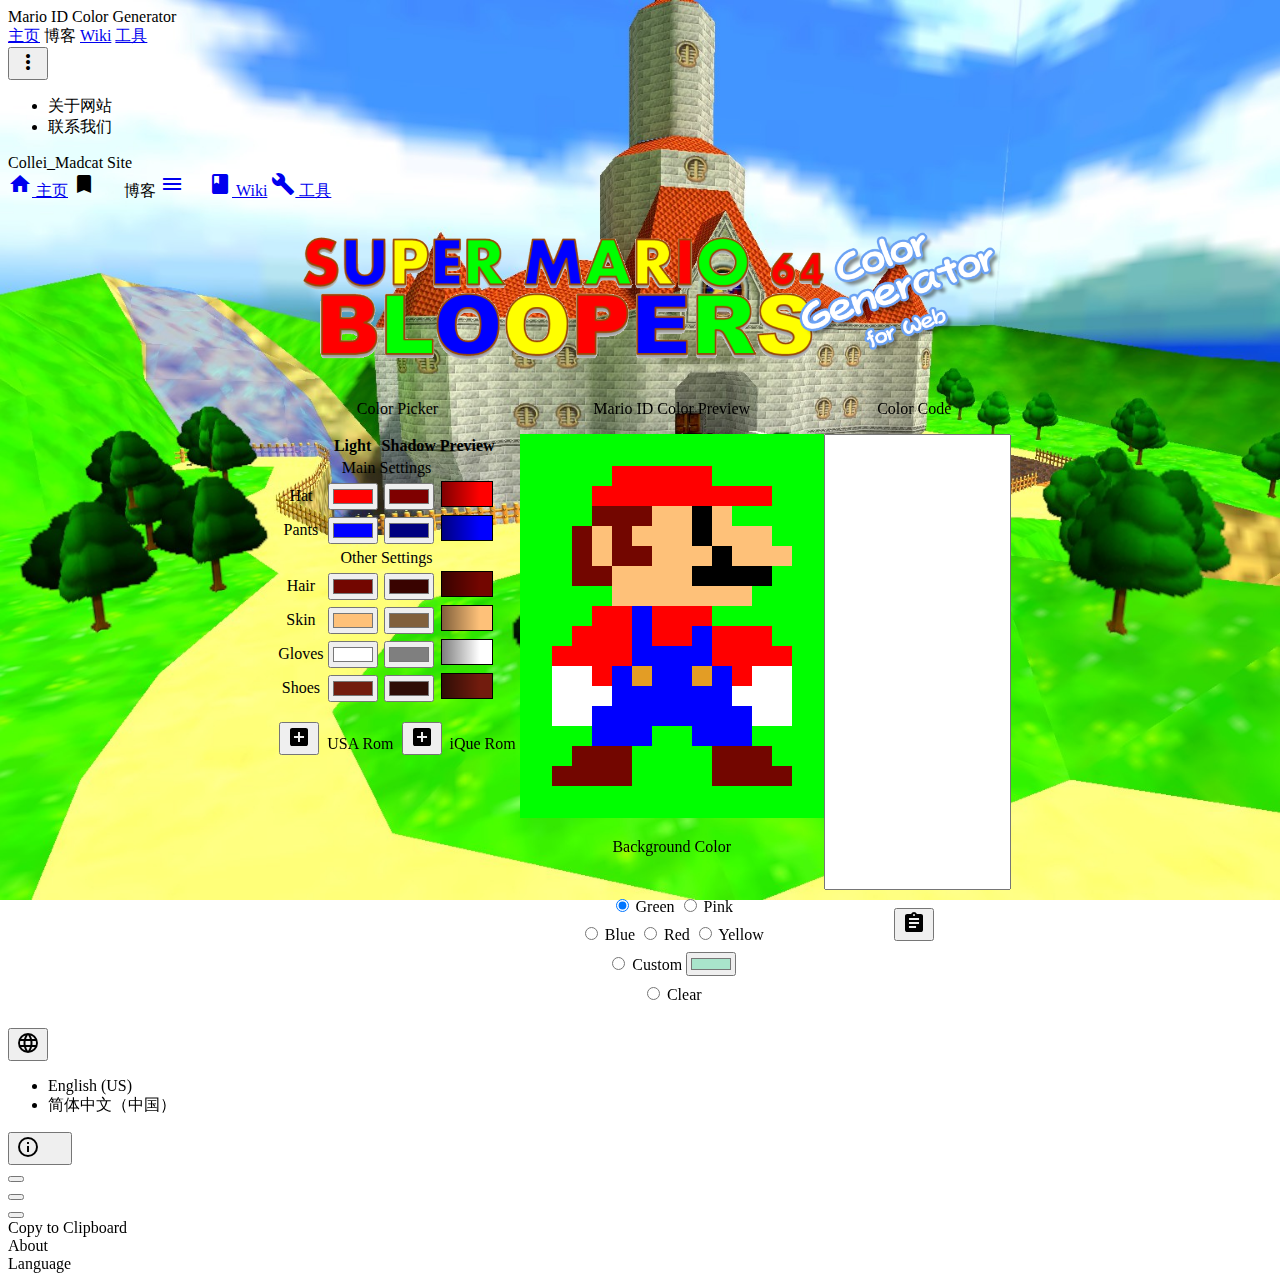
==== commit 99e5c285: "Commit" ====
--- a/index.html
+++ b/index.html
@@ -10,8 +10,9 @@
     <script defer src="https://code.getmdl.io/1.3.0/material.min.js">
     </script>
     <script src="js/data.js"></script>
+    <link rel="stylesheet" href="https://site.colleimadcat.com/css/style.css" type="text/css"/>
     <meta name="viewport" content="width=device-width, initial-scale=0.8">
-    <link rel="stylesheet" href="css/style.css"/>
+    <link rel="stylesheet" href="css/style.css" type="text/css"/>
   </head>
   
   <body>
@@ -285,24 +286,7 @@
         <button type="button" class="mdl-button">关闭</button>
       </div>
     </dialog>
-    <script>
-      (function() {
-        'use strict';
-        window['counter'] = 0;
-        var snackbarContainer = document.querySelector('#comingsoonToast');
-        var showToastButton = document.getElementsByClassName('needcomingsoon');
-        for (var i = 0;i < showToastButton.length; i++){
-          showToastButton[i].addEventListener('click', function() {
-              'use strict';
-              var data = {
-                  message: '网页正在维护中，敬请期待...',
-                  timeout: 1500
-              };
-              snackbarContainer.MaterialSnackbar.showSnackbar(data);
-          })
-        }
-      }());
-    </script>
+    <script src="https://site.colleimadcat.com/js/componets/comingsoon.js"></script>
     <script src="js/componets/about.js"></script>
     <script src="js/cghint.js"></script>
     <script src="js/querybind.js"></script>
--- a/css/style.css
+++ b/css/style.css
@@ -1,8 +1,3 @@
-@media screen and (max-width:480px) {
-	.mdl-layout__header-row .mdl-layout-title {
-        display:none;
-    }
-}
 @media screen and (max-width:800px) {
 	.banner-image img {
         width:600px !important;
@@ -51,43 +46,11 @@
 .mdl-layout__container {
 	background-color:rgba(255,254,255,0.8);
 }
-* {
-  font-family: 'Segoe UI', Tahoma, Geneva, Verdana, sans-serif;
-}
-.mdl-layout-title * {
-  font-family:'Segoe UI', Tahoma, Geneva, Verdana, sans-serif !important;
-}
-.mdl-layout__header .mdl-layout-title {
-	font-family:'Segoe UI',Tahoma,Geneva,Verdana,sans-serif !important;
-}
-.footer {
-	text-align:center;
-}
 .transition-left {
 	transform-origin:center right;
 }
-.footer p {
-	margin:0.25em 0;
-}
 .colorPicker table tbody td,.colorPicker table thead td{
     text-align: center;
-}
-.pages-bottom-right {
-	position:fixed;
-	display:flex;
-	right:0;
-	bottom:0;
-	margin:0 2em 2em 0;
-	z-index:900;
-	flex-direction:column;
-}
-.pages-bottom-right button {
-	margin:0.25em 0;
-}
-.mdl-dialog {
-	min-width:360px;
-	width:inherit;
-	max-width:max-content;
 }
 .generate-area {
 	margin-top:1em;
@@ -100,27 +63,3 @@
 .background-color-setting-radios div {
 	margin:0.5em 0;
 }
-.padding-1 {
-	padding:1em;
-}
-.padding-2 {
-	padding:1.5em;
-}
-.padding-3 {
-	padding:2em;
-}
-.margin-1 {
-	margin:0.25em;
-}
-.margin-2 {
-	margin:0.5em;
-}
-.margin-3 {
-	margin:1em;
-}
-.margin-4 {
-	margin:2em;
-}
-.blur-1 {
-	backdrop-filter:blur(16px);
-}
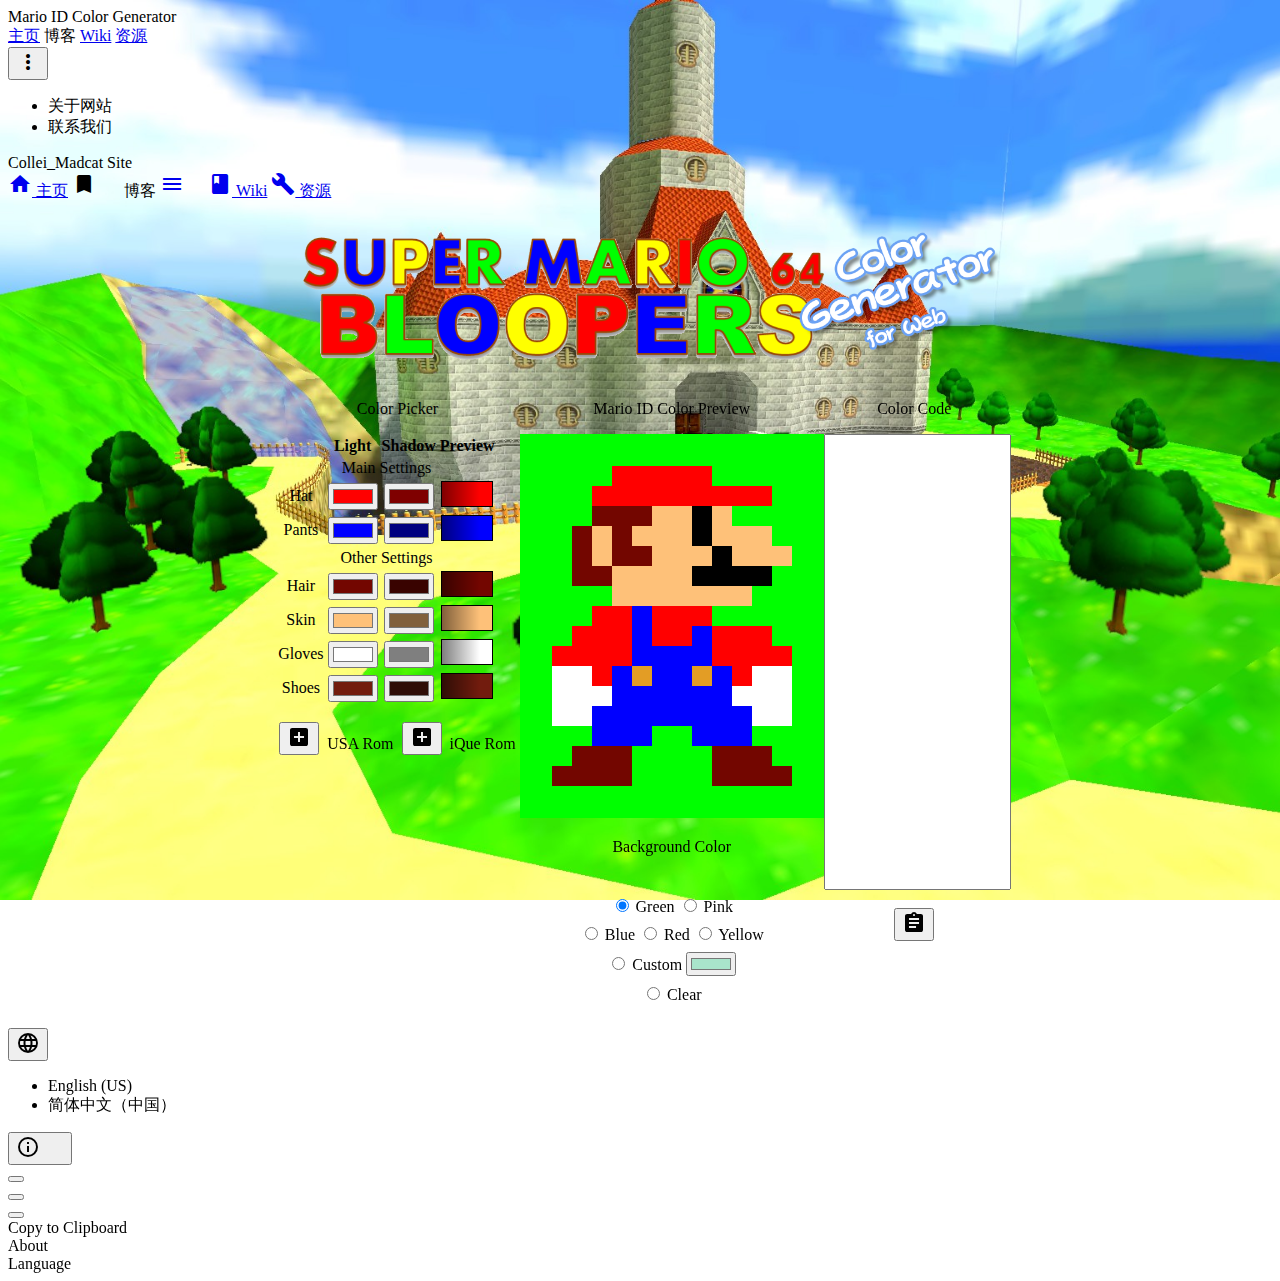
==== commit e16167c2: "Commit" ====
--- a/index.html
+++ b/index.html
@@ -29,7 +29,7 @@
             <a class="mdl-navigation__link" href="https://colleimadcat.com/">主页</a>
             <a class="mdl-navigation__link needcomingsoon">博客</a>
             <a class="mdl-navigation__link" href="https://wiki.colleimadcat.com/">Wiki</a>
-            <a class="mdl-navigation__link" href="https://site.colleimadcat.com/" >工具</a>
+            <a class="mdl-navigation__link" href="https://site.colleimadcat.com/">资源</a>
           </nav>
           <button id="demo-menu-lower-right" class="mdl-button mdl-js-button mdl-button--icon">
             <i class="material-icons">more_vert</i>
@@ -50,7 +50,7 @@
           <a class="mdl-navigation__link" href="https://wiki.colleimadcat.com/">
             <i class="material-icons">menu_book</i>&nbsp;Wiki</a>
           <a class="mdl-navigation__link" href="https://site.colleimadcat.com/" id="tools">
-            <i class="material-icons">build</i>&nbsp;工具</a>
+            <i class="material-icons">build</i>&nbsp;资源</a>
         </nav>
       </div>
       <main class="mdl-layout__content">
